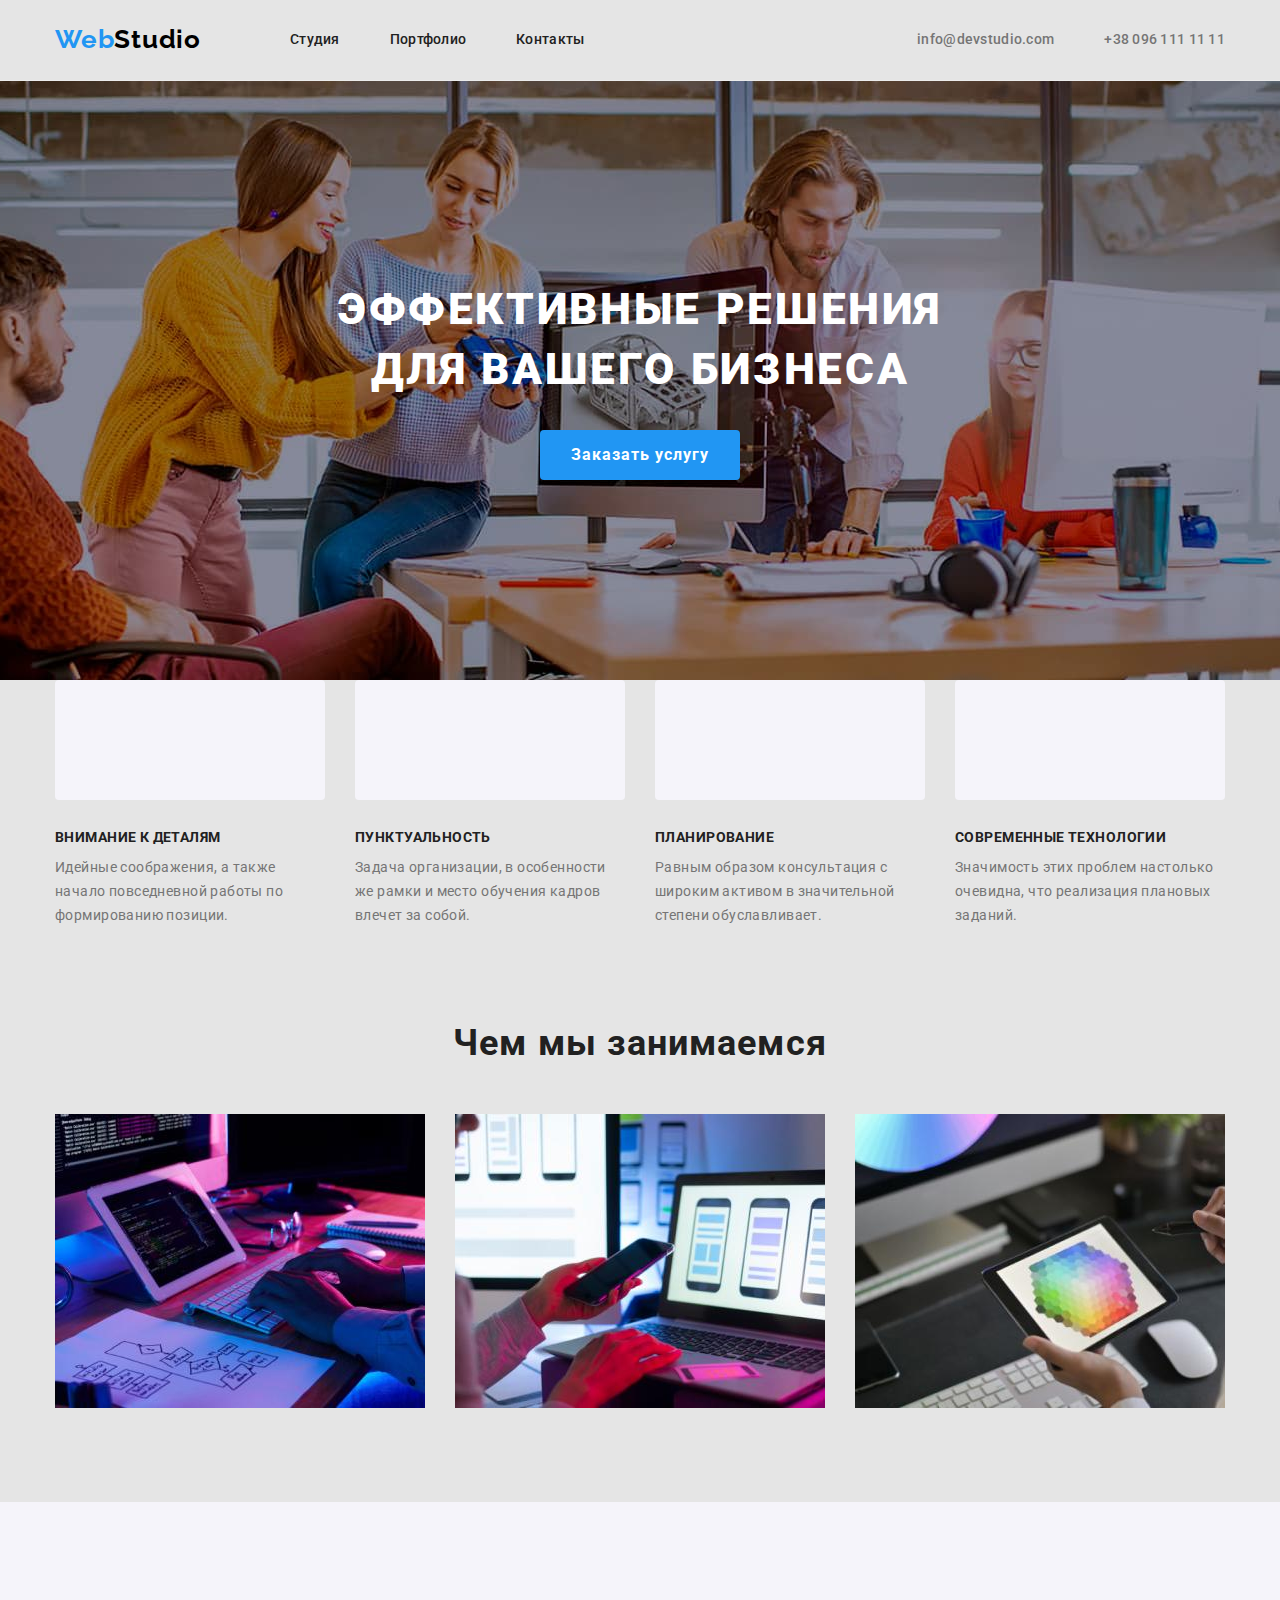
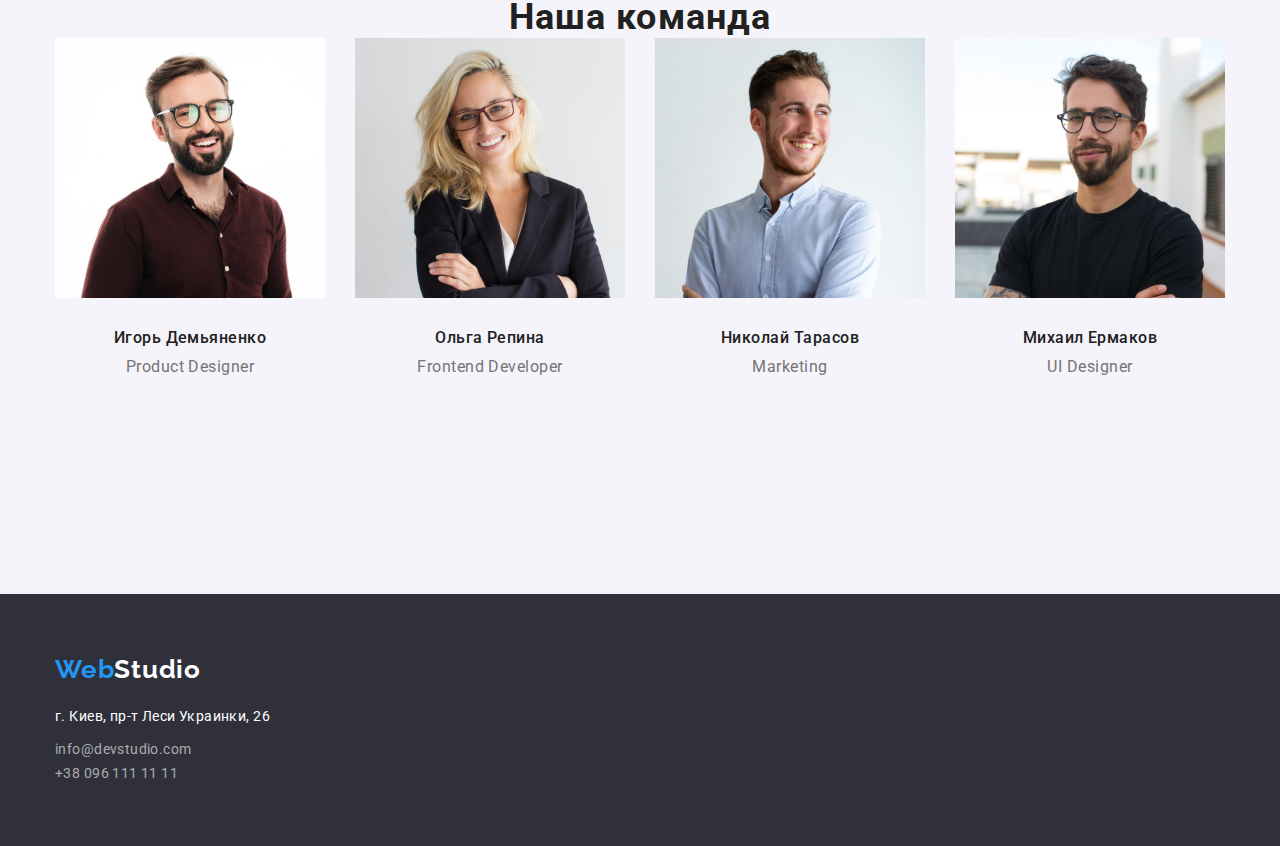
==== index.html @ e606052f "make fon" ====
<!DOCTYPE html>
<html lang="ru">

<head>
    <meta charset="UTF-8">
    <meta http-equiv="X-UA-Compatible" content="IE=edge">
    <meta name="viewport" content="device-width, initial-scale=1.0">
    <title>My home work 04</title>
    <link rel="preconnect" href="https://fonts.googleapis.com">
    <link rel="preconnect" href="https://fonts.gstatic.com" crossorigin>
    <link
        href="https://fonts.googleapis.com/css2?family=Raleway:wght@700&family=Roboto:wght@400;500;700;900&display=swap"
        rel="stylesheet">
    <link rel="stylesheet" href="https://cdnjs.cloudflare.com/ajax/libs/modern-normalize/1.1.0/modern-normalize.min.css">
    <link rel="stylesheet" href="./css/styles.css">
</head>

<body>
    <!-- site-nav -->
    <header class="header-box">
       <div class="container header-container">
            <nav class="header-navigation">            
                    <a href="./index.html" class="header-logo list">
                    <span class="logo">Web</span>Studio</a>
            
                <ul class="header-nav list">
                    <li class="items"> <a href="./index.html" class="header-link link">Студия</a></li>
                    <li class="items"> <a href="./portfolio.html" class="header-link link">Портфолио</a></li>
                    <li class="items"> <a href="" class="header-link link">Контакты</a></li>
                </ul>
            </nav>
            <ul class="auth-nav list">
                <li class="items"><a href="mailto:info@devstudio.com" class="header-address link">info@devstudio.com</a></li>
                <li class="items"><a href="" class="header-address link">+38 096 111 11 11</a></li>
            </ul>
        </div>
    </header>

    <main>
    
        <!-- Герой -->
        <section class="hero">
            <h1 class="hero-title">Эффективные решения для вашего бизнеса</h1>
            <button type="submit" class="button primary">Заказать услугу</button>
        </section>

        <!-- Особенности -->
        <section class="section">
            <div class="container"> 
                <h2 class="visually-hidden">Наши особенности</h2>
                <ul class="feature list">

                    <li class="feature-item">
                        <h3 class="feature-title">Внимание к деталям</h3>
                        <p class="feature-text">Идейные соображения, а также начало повседневной работы по формированию
                            позиции.</p>
                    </li>
                    
                    <li class="feature-item">
                        <h3 class="feature-title">Пунктуальность</h3>
                        <p class="feature-text">Задача организации, в особенности же рамки и место обучения кадров влечет за
                            собой.</p>
                    </li>

                    <li class="feature-item">
                        <h3 class="feature-title">Планирование</h3>
                        <p class="feature-text">Равным образом консультация с широким активом в значительной степени
                            обуславливает.</p>
                    </li>

                    <li class="feature-item">
                        <h3 class="feature-title">Современные технологии</h3>
                        <p class="feature-text">Значимость этих проблем настолько очевидна, что реализация плановых заданий.
                        </p>
                    </li>
                </ul>
            </div>
        </section>

        <!-- Чем мы занимаемся -->
        <section class="section">
            
            <h2 class="section-title">Чем мы занимаемся</h2>
            <div class="container">
                <ul class="work list">
                    <li class="work-img"><img src="./img/box1.jpg" 
                        alt="пишем код" width="370"></li>
                    <li class="work-img"><img src="./img/box2.jpg"
                        alt="тестируем" width="370"></li>
                    <li class="work-img"><img src="./img/box3.jpg" 
                        alt="выбор цвета" width="370"></li>
                </ul>
            </div>
        </section>

        <!-- Наша команда -->
        <section class="our-command">
            <h2 class="command-item">Наша команда</h2>
            <div class="container">
                <ul class="command list">

                    <li class="command-section">
                        <img class="command-section-img" src="./img/img.jpg" alt="Игорь Демьяненко" width="270">
                        <h3 class="command-title">Игорь Демьяненко</h3>
                        <p class="command-discription">Product Designer</p>
                    </li>
                
                    <li class="command-section">
                        <img class="command-section-img" src="./img/img1.jpg" alt="Ольга Репина" width="270">
                        <h3 class="command-title">Ольга Репина</h3>
                        <p class="command-discription">Frontend Developer</p>
                    </li>
                
                    <li class="command-section">
                        <img class="command-section-img" src="./img/img2.jpg" alt="Николай Тарасов" width="270">
                        <h3 class="command-title">Николай Тарасов</h3>
                        <p class="command-discription">Marketing</p>
                    </li>
                
                    <li class="command-section">
                        <img class="command-section-img" src="./img/img3.jpg" alt="Михаил Ермаков" width="270">
                        <h3 class="command-title">Михаил Ермаков</h3>
                        <p class="command-discription">UI Designer</p>
                    </li>

                </ul>
            </div>
        </section>
    </main>
    <!-- Футер (подвал) -->
    
    <footer class="footer-section">
        <div class="footer-list" >
            <div class="footer-set">
        <a href="./index.html" class="footer-logo">
            <span class="logo">Web</span>Studio
        </a>

</div>
            <div class="footer-item">
                <address class="about-address"> г. Киев, пр-т Леси Украинки, 26 </address>
                <ul class="footer-nav list">
                    <li>
                        <a href="mailto:info@devstudio.com" class="footer-address mail link">info@devstudio.com</a>
                    </li>
                    <li>
                        <a href="" class="footer-address link">+38 096 111 11 11</a>
                    </li>
                </ul>
            </div>
            </div>
            
       

    </footer>
</body>

</html>
---- css/styles.css ----
/* цвет заголовков #212121*/
/* цвет основного текста #757575 */
/* белый цвет текста #FFFFFF */
/* акцент #2196F3 */
/* основной цвет фона #E5E5E5 */
/* вторичный цвет фона #F5F4FA */
/* серый #2F303A */
:root {
  --primary-text-color: #757575;
  --title-text-color: #212121;
  --accent-color: #2196f3;
  --second-accent-color: #ffffff;

  --primary-bg-color: #e5e5e5;
  --accent-bg-color: #2f303a;
  --first-bg-color: #f5f4fa;
  --second-bg-color: #ffffff;
}

p,
h1,
h2,
h3,
h4,
h5,
h6 {
  margin: 0;
}

ul {
  margin: 0;
  padding-left: 0;
  list-style: none;
}

img {
  display: block;
  min-width: 100%;
  height: auto;
}

body {
  background-color: var(--primary-bg-color);
  color: var(--primary-text-color);
  font-family: Roboto, sans-serif;
  letter-spacing: 0.03em;
}

.list {
  list-style: none;
  text-decoration: none;
}

/* -------------site-nav -------------------*/
.container {
  display: flex;
  width: 1200px;
  margin: 0 auto;
  padding-left: 15px;
  padding-right: 15px;

  /* background-color: tomato; */
  align-items: center;
}
.header-box {
  /* border: 1px #ECECEC; */
  outline: 1px solid #ececec;
}
.header-logo {
  display: flex;
  width: 145px;
  padding-top: 24px;
  padding-bottom: 25px;
  /* outline: 2px solid rgb(3, 248, 15); */
  margin-right: 90px;

  color: #000000;
  font-family: Raleway, sans-serif;
  font-weight: 700;
  font-size: 26px;
  line-height: 1.19;
  letter-spacing: 0.03em;
}

.logo {
  color: var(--accent-color);
  font-family: Raleway, sans-serif;
  font-weight: 700;
  font-size: 26px;
  line-height: 1.19;
  letter-spacing: 0.03em;
}
.header-navigation {
  display: flex;
}

.header-nav {
  display: flex;
  /* outline: 2px solid teal;  */
}
.header-nav .items {
  text-decoration: none;
  /* outline: 2px solid rgb(255, 255, 255); */
}

.header-nav .items:not(:last-child) {
  margin-right: 50px;
}

.header-nav .link:hover,
.header-nav .link:focus {
  color: #2196f3;
}
.header-link {
  display: flex;
  padding-top: 32px;
  padding-bottom: 32px;

  color: var(--title-text-color);
  font-weight: 500;
  font-size: 14px;
  line-height: 1.14;
  letter-spacing: 0.02em;
  text-decoration: none;
}

.auth-nav .link {
  text-decoration: none;
}
.auth-nav .link:hover,
.auth-nav .link:focus {
  color: #2196f3;
}

.auth-nav {
  display: flex;
  /* outline: 2px solid rgb(173, 14, 125); */
  margin-left: auto;
}
.auth-nav .items + .items {
  margin-left: 50px;
}

.section-title {
  color: var(--title-text-color);
}

.header-address {
  display: block;
  padding-top: 32px;
  padding-bottom: 32px;
  /* background-color: teal; */

  color: var(--primary-text-color);
  font-weight: 500;
  font-size: 14px;
  line-height: 1.14;
  letter-spacing: 0.02em;
}

/* -----------------Герой-------------------- */
.hero {
  margin: 0 auto;
  padding-top: 200px;
  padding-bottom: 200px;

  text-align: center;
  max-width: 1600px;
  height: 600px;
  align-items: center;
  background-color: #c4c4c4;
  /* background-color: var(--accent-bg-color); */
  background-image: linear-gradient(
    to right,
    rgba(47, 48, 58, 0.4) ; rgba(47, 48, 58, 0.4) ;
  );

  background-image: url(../img/fon.jpg);
  background-repeat: no-repeat;
  background-position: center;
  background-size: cover;
}

.hero-title {
  margin: 0 auto;
  margin-bottom: 30px;
  max-width: 700px;
  text-align: center;
  color: var(--second-accent-color);
  font-weight: 900;
  font-size: 44px;
  line-height: 1.36;

  letter-spacing: 0.06em;
  text-transform: uppercase;
}

.button {
  color: var(--title-text-color);
  background-color: var(--primary-bg-color);

  box-shadow: 0px 4px 4px rgba(0, 0, 0, 0.15);
  border-radius: 4px;
  border: none;

  align-items: center;
  text-align: center;
  margin: 0 auto;
}

.button.primary {
  display: block;
  width: 200px;
  height: 50px;
  align-items: center;
  text-align: center;
  /* margin-bottom: 200px; */

  font-family: Roboto, sans-serif;
  color: var(--second-accent-color);
  background-color: var(--accent-color);
  font-weight: 700;
  font-size: 16px;
  line-height: 1.87;
  letter-spacing: 0.06em;
}

.button.primary:hover,
.button.primary:focus {
  color: var(--title-text-color);
  background-color: var(--first-bg-color);
}

/* -------------Особенности------------- */
.visually-hidden {
  position: absolute;
  width: 1px;
  height: 1px;
  margin: -1px;
  padding: 0;
  overflow: hidden;
  border: 0;
  clip: rect(0 0 0 0);
}
.section {
  padding-bottom: 94px;
}

.feature {
  display: flex;
  margin: 0 auto;
}

.feature .feature-item:not(:last-child) {
  margin-right: 30px;
}

.feature-title {
  margin-bottom: 10px;
  width: 270px;
  color: var(--title-text-color);
  font-weight: bold;
  font-size: 14px;
  line-height: 1.14;
  text-transform: uppercase;
  letter-spacing: 0.03em;
}
.feature-text {
  color: var(--primary-text-color);
  font-weight: normal;
  font-size: 14px;
  line-height: 1.71;
  letter-spacing: 0.03em;
}
.feature-item::before {
  margin-bottom: 30px;

  display: block;
  content: '';
  width: 270px;
  height: 120px;
  /* background-color: #000000; */
  background: #f5f4fa;
  border-radius: 4px;
}

/* ---------------Чем мы занимаемся----------- */
.section {
  /* outline: 2px solid rgb(173, 14, 125); */
  background-color: var(--primary-bg-color);
  padding-bottom: 94px;
}

.section-title {
  margin-bottom: 50px;
  /* width: 376px; */
  color: var(--title-text-color);
  font-weight: 700;
  font-size: 36px;
  line-height: 1.17;
  text-align: center;
  letter-spacing: 0.03em;
}
.work {
  display: flex;
}
.work-img {
  margin: 0 auto;
  flex-basis: calc(100% / 3);
}

.work .work-img + .work-img {
  margin-left: 30px;
}

/* -----------------Наша команда----------------- */
.our-command {
  background-color: var(--first-bg-color);
  padding-top: 94px;
  padding-bottom: 94px;

  /* margin-bottom: 50px; */
  /* outline: 2px solid rgb(27, 2, 138); */
}
.command {
  display: flex;
  margin-bottom: 94px;
  /* width: 270px; */
}

.command-item {
  margin: 0 auto;

  /* width: 376px; */
  color: var(--title-text-color);
  font-weight: 700;
  font-size: 36px;
  line-height: 1.17;
  text-align: center;
  letter-spacing: 0.03em;
}

.command-section {
  margin: 0 auto;
  /* margin-bottom: 94px; */
  /* filter: drop-shadow(0px 4px 4px rgba(0, 0, 0, 0.25)); */
}
.command .command-section + .command-section {
  margin-left: 30px;
}
.command-section-img {
  margin-bottom: 30px;
}

.command-title {
  margin-bottom: 10px;
  /* outline: 2px solid rgb(173, 14, 125); */
  color: var(--title-text-color);
  font-weight: 500;
  font-size: 16px;
  line-height: 1.19;
  text-align: center;
  letter-spacing: 0.03em;
}
.command-discription {
  margin-bottom: 30px;
  color: var(--primary-text-color);
  font-weight: 400;
  font-size: 16px;
  line-height: 1.19;
  text-align: center;
  letter-spacing: 0.03em;
}

/*---------------- Футер------------------ */

.footer-section {
  background-color: var(--accent-bg-color);
  color: var(--second-accent-color);
  padding-top: 60px;
  padding-bottom: 60px;
}

.footer-list {
  width: 1200px;

  margin: 0 auto;
  padding-left: 15px;
  padding-right: 15px;
}

.footer-logo {
  display: flex;
  /* outline: 2px solid rgb(245, 121, 5);  */

  width: 145px;

  margin-bottom: 20px;

  color: var(--second-accent-color);
  font-family: Raleway, sans-serif;
  text-decoration: none;
  font-weight: 700;
  font-size: 26px;
  line-height: 1.19;
  letter-spacing: 0.03em;
}

.footer-nav {
  /* outline: 2px solid teal;  */
  color: rgb(255, 255, 255, 0.6);
  font-weight: 400;
  font-size: 14px;
  line-height: 1.71;
  letter-spacing: 0.03em;
}

.footer-address {
  /* outline: 2px solid rgb(98, 0, 128);  */
  color: rgba(255, 255, 255, 0.6);
  text-decoration: none;
  font-weight: 400;
  font-size: 14px;
  line-height: 1.71;
  letter-spacing: 0.03em;
  margin-bottom: 60px;
}

.footer-nav .link:hover,
.footer-nav .link:focus {
  color: #2196f3;
}
.mail {
  padding-bottom: 9px;
}
.about-address {
  /* outline: 2px solid rgb(2, 0, 128);  */
  color: var(--second-accent-color);
  font-weight: 400;
  font-size: 14px;
  line-height: 1.71;
  letter-spacing: 0.03em;
  font-style: normal;
  margin-bottom: 9px;
}
/* .footer-item {
} */

/* --------------Портфолио--------------- *
/* ------------- Наши работы ----------*/
.our-work {
  padding-top: 94px;
  padding-bottom: 94px;
}

.button-link {
  display: flex;
  margin: 0 auto;
}
.button-item {
  display: block;
  height: 38px;
  min-width: 29px;
  padding-top: 6px;
  margin-bottom: 50px;
}

.button-link .button-item + .button-item {
  margin-left: 8px;
}

.button-item .button-secondary:hover,
.button-item .button-secondary:focus {
  color: var(--second-accent-color);
  background-color: var(--accent-color);
}

.button-secondary {
  padding: 6px 22px;
  background-color: var(--first-bg-color);
  border-radius: 4px;
}

.button-item .button-secondary {
  font-family: Roboto, sans-serif;
  color: var(--title-text-color);
  background-color: var(--first-bg-color);
  border: none;
  cursor: pointer;
  font-weight: 500;
  font-size: 16px;
  line-height: 1.62;
  text-align: center;
  letter-spacing: 0.03em;
}

/*--------------- Projects--------------------------  */
.project {
  display: flex;
  flex-wrap: wrap;
  padding: 0;
  margin: 0 auto;
  margin-left: -30px;
  margin-top: -30px;

  align-items: center;
  /* outline: 2px solid rgb(3, 248, 15); */
  /* margin-left: -30px; */
}

.project-section {
  flex-basis: calc(100% / 3 - 30px);
  margin-left: 30px;
  margin-top: 30px;
  outline: 1px solid #eeeeee;
}

.project-title {
  margin-bottom: 4px;

  color: var(--title-text-color);
  font-weight: 700;
  font-size: 18px;
  line-height: 2;
  letter-spacing: 0.06em;
}
.project-item {
  color: var(--primary-text-color);
  font-weight: normal;
  font-size: 16px;
  line-height: 1.87;
  letter-spacing: 0.03em;
}

.project-jpg {
  padding-top: 20px;
  padding-bottom: 20px;
  padding-left: 24px;
  padding-right: 24px;
}
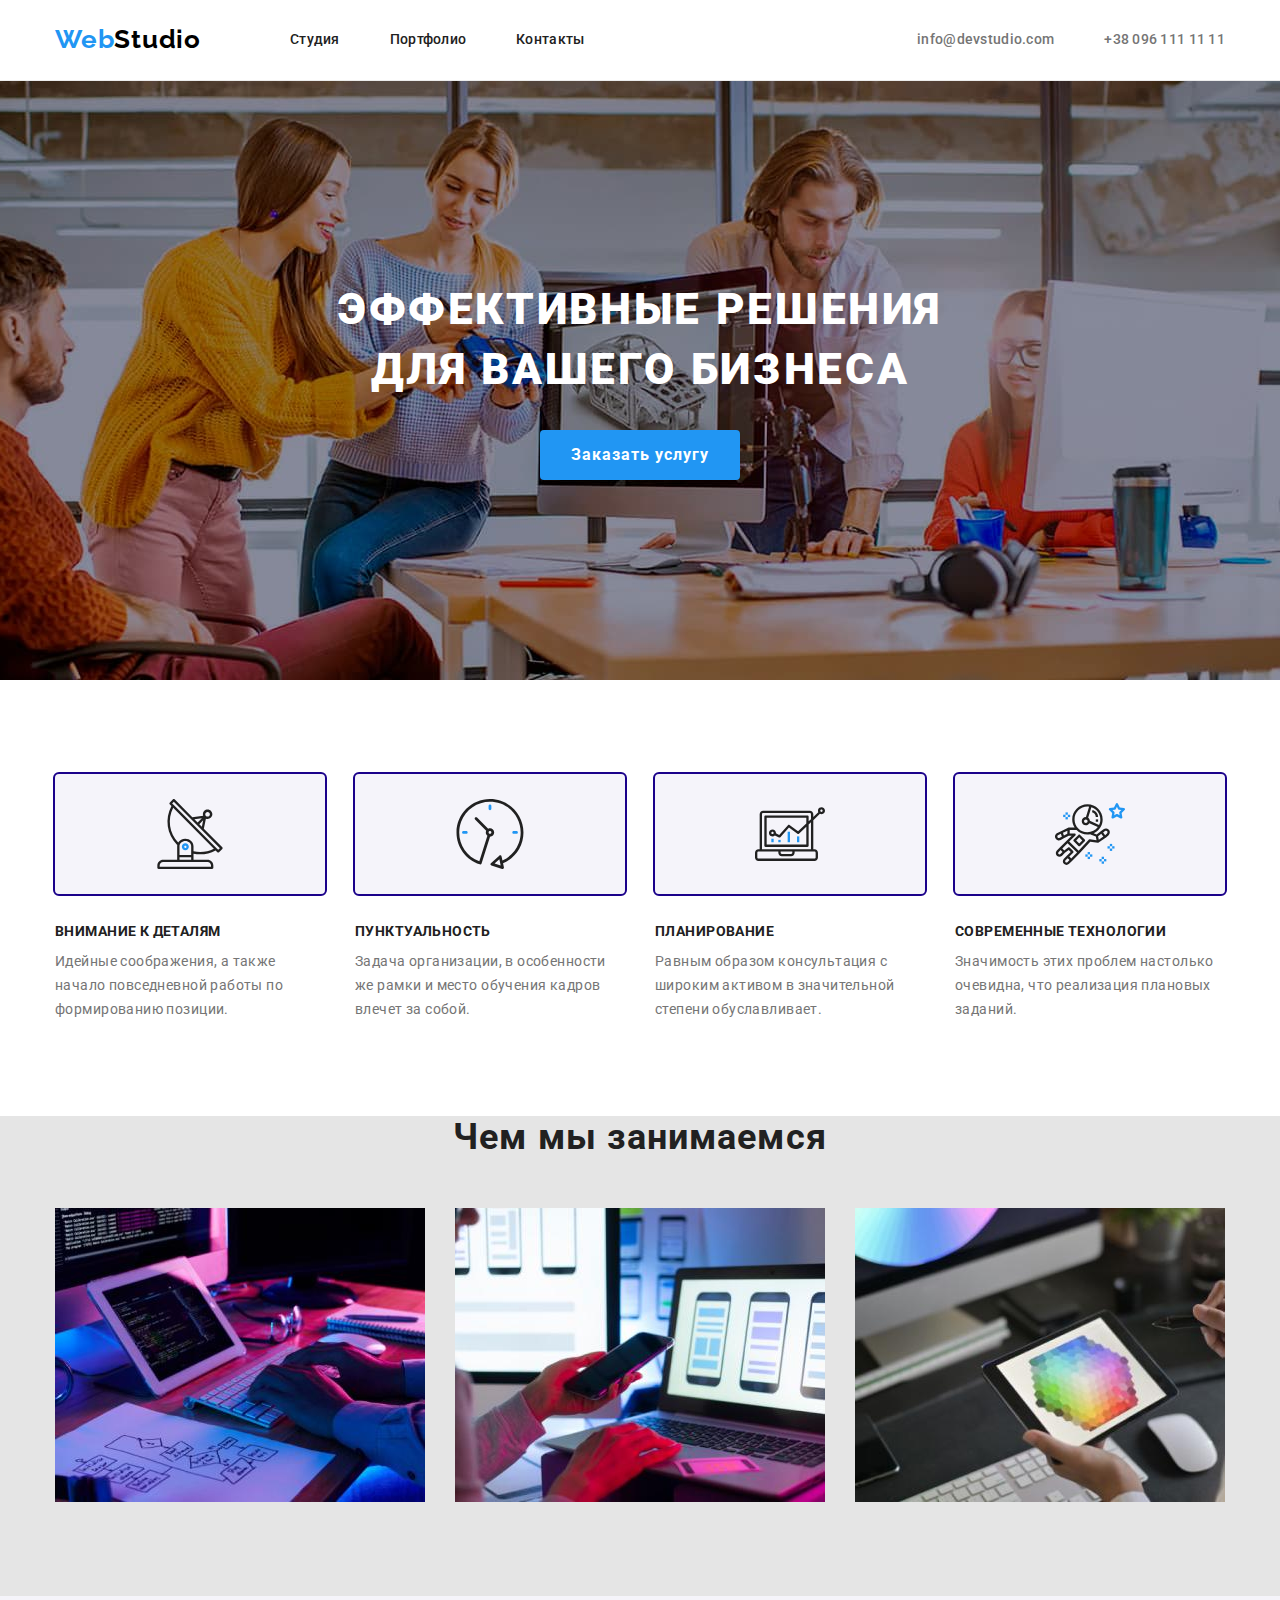
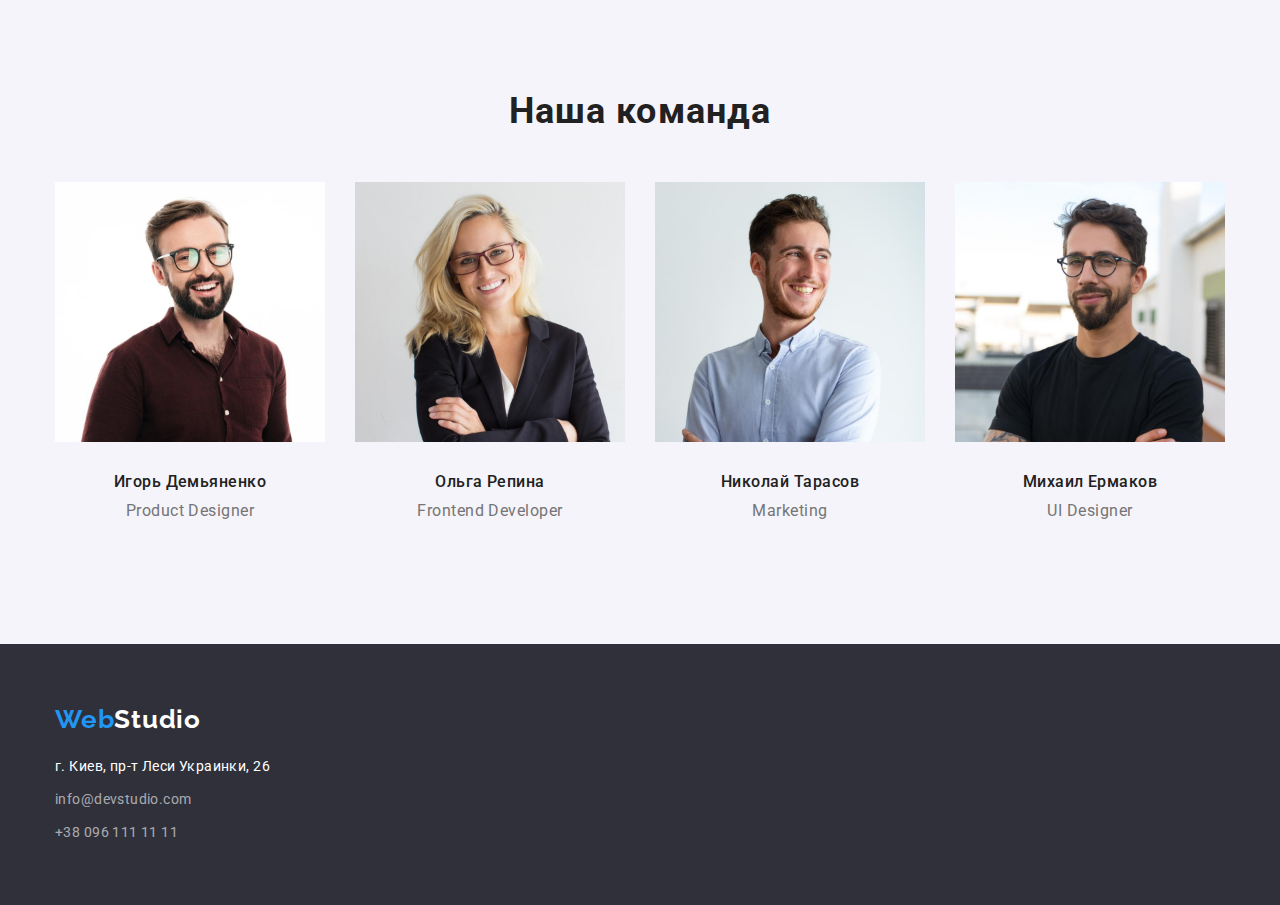
==== commit 43ab2253: "icons on section-feature" ====
--- a/index.html
+++ b/index.html
@@ -2,42 +2,52 @@
 <html lang="ru">
 
 <head>
-    <meta charset="UTF-8">
-    <meta http-equiv="X-UA-Compatible" content="IE=edge">
-    <meta name="viewport" content="device-width, initial-scale=1.0">
+    <meta charset="UTF-8" />
+    <meta http-equiv="X-UA-Compatible" content="IE=edge" />
+    <meta name="viewport" content="device-width, initial-scale=1.0" />
     <title>My home work 04</title>
-    <link rel="preconnect" href="https://fonts.googleapis.com">
-    <link rel="preconnect" href="https://fonts.gstatic.com" crossorigin>
+    <link rel="preconnect" href="https://fonts.googleapis.com" />
+    <link rel="preconnect" href="https://fonts.gstatic.com" crossorigin />
     <link
         href="https://fonts.googleapis.com/css2?family=Raleway:wght@700&family=Roboto:wght@400;500;700;900&display=swap"
-        rel="stylesheet">
-    <link rel="stylesheet" href="https://cdnjs.cloudflare.com/ajax/libs/modern-normalize/1.1.0/modern-normalize.min.css">
-    <link rel="stylesheet" href="./css/styles.css">
+        rel="stylesheet" />
+    <link rel="stylesheet"
+        href="https://cdnjs.cloudflare.com/ajax/libs/modern-normalize/1.1.0/modern-normalize.min.css" />
+    <link rel="stylesheet" href="./css/styles.css" />
 </head>
 
 <body>
     <!-- site-nav -->
     <header class="header-box">
-       <div class="container header-container">
-            <nav class="header-navigation">            
-                    <a href="./index.html" class="header-logo list">
+        <div class="container header-container">
+            <nav class="header-navigation">
+                <a href="./index.html" class="header-logo list">
                     <span class="logo">Web</span>Studio</a>
-            
+
                 <ul class="header-nav list">
-                    <li class="items"> <a href="./index.html" class="header-link link">Студия</a></li>
-                    <li class="items"> <a href="./portfolio.html" class="header-link link">Портфолио</a></li>
-                    <li class="items"> <a href="" class="header-link link">Контакты</a></li>
+                    <li class="items">
+                        <a href="./index.html" class="header-link link">Студия</a>
+                    </li>
+                    <li class="items">
+                        <a href="./portfolio.html" class="header-link link">Портфолио</a>
+                    </li>
+                    <li class="items">
+                        <a href="" class="header-link link">Контакты</a>
+                    </li>
                 </ul>
             </nav>
             <ul class="auth-nav list">
-                <li class="items"><a href="mailto:info@devstudio.com" class="header-address link">info@devstudio.com</a></li>
-                <li class="items"><a href="" class="header-address link">+38 096 111 11 11</a></li>
+                <li class="items">
+                    <a href="mailto:info@devstudio.com" class="header-address link">info@devstudio.com</a>
+                </li>
+                <li class="items">
+                    <a href="" class="header-address link">+38 096 111 11 11</a>
+                </li>
             </ul>
         </div>
     </header>
 
     <main>
-    
         <!-- Герой -->
         <section class="hero">
             <h1 class="hero-title">Эффективные решения для вашего бизнеса</h1>
@@ -45,32 +55,39 @@
         </section>
 
         <!-- Особенности -->
-        <section class="section">
-            <div class="container"> 
+        <section class="section-feature">
+            <div class="container">
                 <h2 class="visually-hidden">Наши особенности</h2>
                 <ul class="feature list">
-
-                    <li class="feature-item">
+                    <li class="feature-item icon-antenna">
                         <h3 class="feature-title">Внимание к деталям</h3>
-                        <p class="feature-text">Идейные соображения, а также начало повседневной работы по формированию
-                            позиции.</p>
-                    </li>
-                    
-                    <li class="feature-item">
-                        <h3 class="feature-title">Пунктуальность</h3>
-                        <p class="feature-text">Задача организации, в особенности же рамки и место обучения кадров влечет за
-                            собой.</p>
+                        <p class="feature-text">
+                            Идейные соображения, а также начало повседневной работы по
+                            формированию позиции.
+                        </p>
                     </li>
 
-                    <li class="feature-item">
-                        <h3 class="feature-title">Планирование</h3>
-                        <p class="feature-text">Равным образом консультация с широким активом в значительной степени
-                            обуславливает.</p>
+                    <li class="feature-item icon-clock">
+                        <h3 class="feature-title">Пунктуальность</h3>
+                        <p class="feature-text">
+                            Задача организации, в особенности же рамки и место обучения
+                            кадров влечет за собой.
+                        </p>
                     </li>
 
-                    <li class="feature-item">
+                    <li class="feature-item icon-diagram">
+                        <h3 class="feature-title">Планирование</h3>
+                        <p class="feature-text">
+                            Равным образом консультация с широким активом в значительной
+                            степени обуславливает.
+                        </p>
+                    </li>
+
+                    <li class="feature-item icon-astronaut">
                         <h3 class="feature-title">Современные технологии</h3>
-                        <p class="feature-text">Значимость этих проблем настолько очевидна, что реализация плановых заданий.
+                        <p class="feature-text">
+                            Значимость этих проблем настолько очевидна, что реализация
+                            плановых заданий.
                         </p>
                     </li>
                 </ul>
@@ -79,16 +96,18 @@
 
         <!-- Чем мы занимаемся -->
         <section class="section">
-            
             <h2 class="section-title">Чем мы занимаемся</h2>
             <div class="container">
                 <ul class="work list">
-                    <li class="work-img"><img src="./img/box1.jpg" 
-                        alt="пишем код" width="370"></li>
-                    <li class="work-img"><img src="./img/box2.jpg"
-                        alt="тестируем" width="370"></li>
-                    <li class="work-img"><img src="./img/box3.jpg" 
-                        alt="выбор цвета" width="370"></li>
+                    <li class="work-img">
+                        <img src="./img/box1.jpg" alt="пишем код" width="370" />
+                    </li>
+                    <li class="work-img">
+                        <img src="./img/box2.jpg" alt="тестируем" width="370" />
+                    </li>
+                    <li class="work-img">
+                        <img src="./img/box3.jpg" alt="выбор цвета" width="370" />
+                    </li>
                 </ul>
             </div>
         </section>
@@ -98,49 +117,48 @@
             <h2 class="command-item">Наша команда</h2>
             <div class="container">
                 <ul class="command list">
-
                     <li class="command-section">
-                        <img class="command-section-img" src="./img/img.jpg" alt="Игорь Демьяненко" width="270">
+                        <img class="command-section-img" src="./img/img.jpg" alt="Игорь Демьяненко" width="270" />
                         <h3 class="command-title">Игорь Демьяненко</h3>
                         <p class="command-discription">Product Designer</p>
                     </li>
-                
+
                     <li class="command-section">
-                        <img class="command-section-img" src="./img/img1.jpg" alt="Ольга Репина" width="270">
+                        <img class="command-section-img" src="./img/img1.jpg" alt="Ольга Репина" width="270" />
                         <h3 class="command-title">Ольга Репина</h3>
                         <p class="command-discription">Frontend Developer</p>
                     </li>
-                
+
                     <li class="command-section">
-                        <img class="command-section-img" src="./img/img2.jpg" alt="Николай Тарасов" width="270">
+                        <img class="command-section-img" src="./img/img2.jpg" alt="Николай Тарасов" width="270" />
                         <h3 class="command-title">Николай Тарасов</h3>
                         <p class="command-discription">Marketing</p>
                     </li>
-                
+
                     <li class="command-section">
-                        <img class="command-section-img" src="./img/img3.jpg" alt="Михаил Ермаков" width="270">
+                        <img class="command-section-img" src="./img/img3.jpg" alt="Михаил Ермаков" width="270" />
                         <h3 class="command-title">Михаил Ермаков</h3>
                         <p class="command-discription">UI Designer</p>
                     </li>
-
                 </ul>
             </div>
         </section>
     </main>
     <!-- Футер (подвал) -->
-    
+
     <footer class="footer-section">
-        <div class="footer-list" >
+        <div class="footer-list">
             <div class="footer-set">
-        <a href="./index.html" class="footer-logo">
-            <span class="logo">Web</span>Studio
-        </a>
-
-</div>
+                <a href="./index.html" class="footer-logo">
+                    <span class="logo">Web</span>Studio
+                </a>
+            </div>
             <div class="footer-item">
-                <address class="about-address"> г. Киев, пр-т Леси Украинки, 26 </address>
+                <address class="about-address">
+                    г. Киев, пр-т Леси Украинки, 26
+                </address>
                 <ul class="footer-nav list">
-                    <li>
+                    <li class="footer-link">
                         <a href="mailto:info@devstudio.com" class="footer-address mail link">info@devstudio.com</a>
                     </li>
                     <li>
@@ -148,10 +166,7 @@
                     </li>
                 </ul>
             </div>
-            </div>
-            
-       
-
+        </div>
     </footer>
 </body>
 
--- a/css/styles.css
+++ b/css/styles.css
@@ -65,6 +65,7 @@
 .header-box {
   /* border: 1px #ECECEC; */
   outline: 1px solid #ececec;
+  background-color: #ffffff;
 }
 .header-logo {
   display: flex;
@@ -161,18 +162,19 @@
 /* -----------------Герой-------------------- */
 .hero {
   margin: 0 auto;
+
+  text-align: center;
+  max-width: 1600px;
+  height: 600px;
   padding-top: 200px;
   padding-bottom: 200px;
-
-  text-align: center;
-  max-width: 1600px;
-  height: 600px;
   align-items: center;
+
   background-color: #c4c4c4;
-  /* background-color: var(--accent-bg-color); */
   background-image: linear-gradient(
     to right,
-    rgba(47, 48, 58, 0.4) ; rgba(47, 48, 58, 0.4) ;
+    rgba(47, 48, 58, 0.4),
+    rgba(47, 48, 58, 0.4)
   );
 
   background-image: url(../img/fon.jpg);
@@ -242,8 +244,11 @@
   border: 0;
   clip: rect(0 0 0 0);
 }
-.section {
+.section-feature {
+  /* padding-bottom: 94px; */
+  padding-top: 94px;
   padding-bottom: 94px;
+  background-color: #ffffff;
 }
 
 .feature {
@@ -273,16 +278,40 @@
   letter-spacing: 0.03em;
 }
 .feature-item::before {
-  margin-bottom: 30px;
-
-  display: block;
-  content: '';
-  width: 270px;
-  height: 120px;
-  /* background-color: #000000; */
-  background: #f5f4fa;
-  border-radius: 4px;
-}
+display: block;
+content: '';
+height: 120px;
+
+outline: 2px solid rgb(27, 2, 138);
+margin-bottom: 30px;
+background-color: #f5f4fa;
+border-radius: 4px;
+padding-top: 25px;
+padding-bottom: 25px;
+padding-left: 100px;
+padding-right: 100px;
+
+background-size: 70px;
+background-position: center;
+background-repeat: no-repeat;
+} 
+
+.feature-item.icon-antenna::before {
+  background-image: url(../img/antenna1.svg);
+}
+
+.feature-item.icon-clock::before {
+  background-image: url(../img/clock1.svg);
+}
+
+.feature-item.icon-diagram::before {
+  background-image: url(../img/diagram1.svg);
+}
+
+.feature-item.icon-astronaut::before {
+  background-image: url(../img/astronaut1.svg);
+}
+
 
 /* ---------------Чем мы занимаемся----------- */
 .section {
@@ -324,12 +353,13 @@
 }
 .command {
   display: flex;
-  margin-bottom: 94px;
+  /* margin-bottom: 94px; */
   /* width: 270px; */
 }
 
 .command-item {
   margin: 0 auto;
+  margin-bottom: 50px;
 
   /* width: 376px; */
   color: var(--title-text-color);
@@ -430,8 +460,8 @@
 .footer-nav .link:focus {
   color: #2196f3;
 }
-.mail {
-  padding-bottom: 9px;
+.footer-link {
+  margin-bottom: 9px;
 }
 .about-address {
   /* outline: 2px solid rgb(2, 0, 128);  */
@@ -456,13 +486,13 @@
 .button-link {
   display: flex;
   margin: 0 auto;
+  margin-bottom: 50px;
 }
 .button-item {
   display: block;
   height: 38px;
   min-width: 29px;
   padding-top: 6px;
-  margin-bottom: 50px;
 }
 
 .button-link .button-item + .button-item {
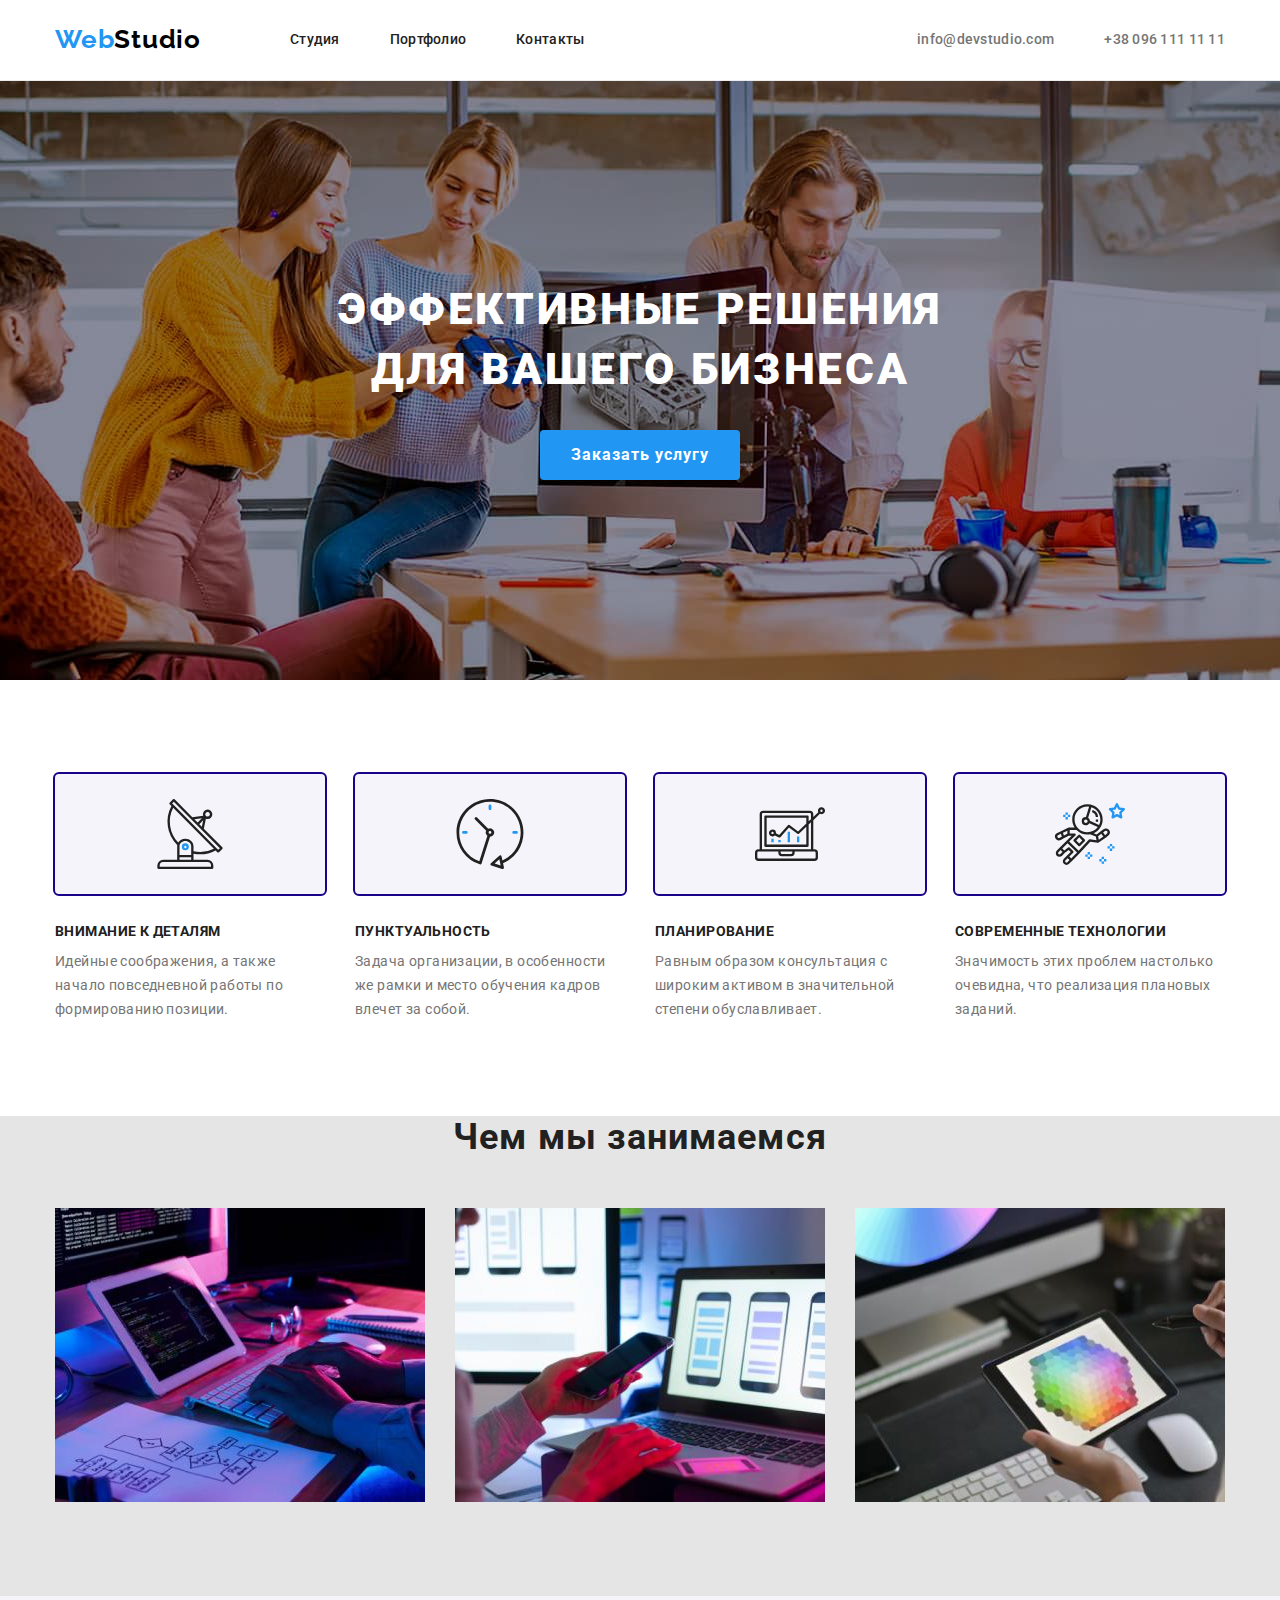
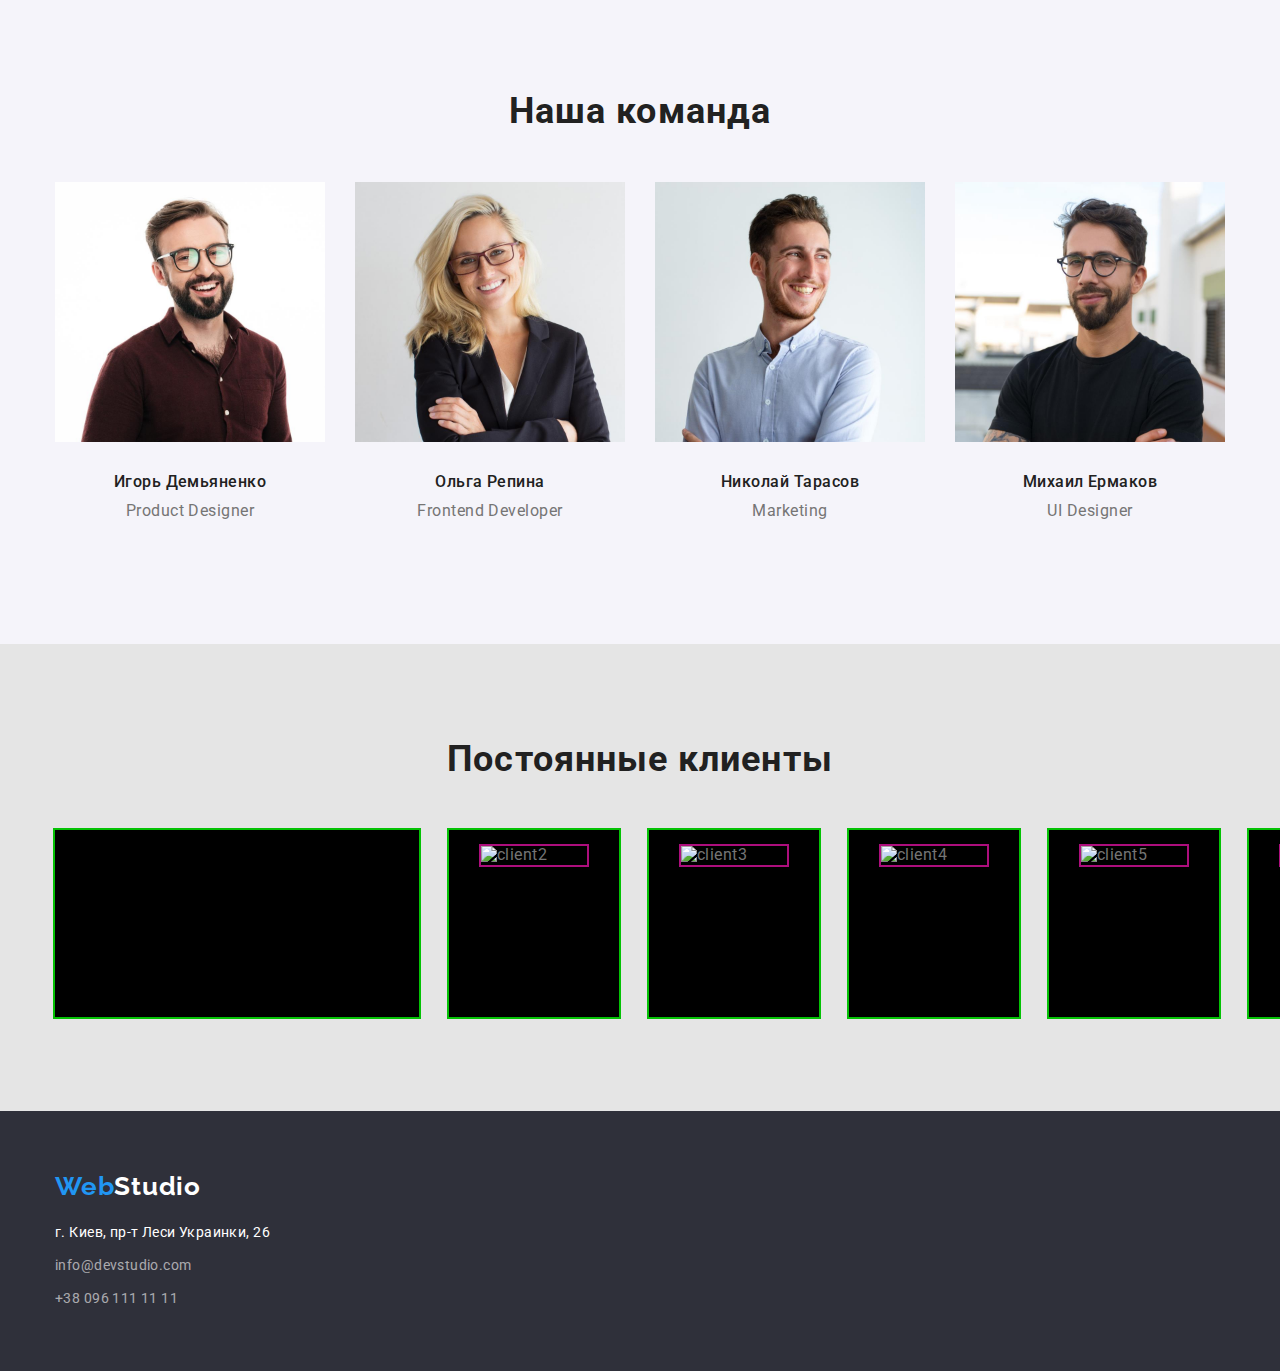
==== commit 2dc4efd9: "svg" ====
--- a/index.html
+++ b/index.html
@@ -1,7 +1,6 @@
 <!DOCTYPE html>
 <html lang="ru">
-
-<head>
+  <head>
     <meta charset="UTF-8" />
     <meta http-equiv="X-UA-Compatible" content="IE=edge" />
     <meta name="viewport" content="device-width, initial-scale=1.0" />
@@ -9,165 +8,231 @@
     <link rel="preconnect" href="https://fonts.googleapis.com" />
     <link rel="preconnect" href="https://fonts.gstatic.com" crossorigin />
     <link
-        href="https://fonts.googleapis.com/css2?family=Raleway:wght@700&family=Roboto:wght@400;500;700;900&display=swap"
-        rel="stylesheet" />
-    <link rel="stylesheet"
-        href="https://cdnjs.cloudflare.com/ajax/libs/modern-normalize/1.1.0/modern-normalize.min.css" />
+      href="https://fonts.googleapis.com/css2?family=Raleway:wght@700&family=Roboto:wght@400;500;700;900&display=swap"
+      rel="stylesheet"
+    />
+    <link
+      rel="stylesheet"
+      href="https://cdnjs.cloudflare.com/ajax/libs/modern-normalize/1.1.0/modern-normalize.min.css"
+    />
     <link rel="stylesheet" href="./css/styles.css" />
-</head>
-
-<body>
+  </head>
+
+  <body>
     <!-- site-nav -->
     <header class="header-box">
-        <div class="container header-container">
-            <nav class="header-navigation">
-                <a href="./index.html" class="header-logo list">
-                    <span class="logo">Web</span>Studio</a>
-
-                <ul class="header-nav list">
-                    <li class="items">
-                        <a href="./index.html" class="header-link link">Студия</a>
-                    </li>
-                    <li class="items">
-                        <a href="./portfolio.html" class="header-link link">Портфолио</a>
-                    </li>
-                    <li class="items">
-                        <a href="" class="header-link link">Контакты</a>
-                    </li>
-                </ul>
-            </nav>
-            <ul class="auth-nav list">
-                <li class="items">
-                    <a href="mailto:info@devstudio.com" class="header-address link">info@devstudio.com</a>
-                </li>
-                <li class="items">
-                    <a href="" class="header-address link">+38 096 111 11 11</a>
-                </li>
-            </ul>
-        </div>
+      <div class="container header-container">
+        <nav class="header-navigation">
+          <a href="./index.html" class="header-logo list">
+            <span class="logo">Web</span>Studio</a
+          >
+
+          <ul class="header-nav list">
+            <li class="items">
+              <a href="./index.html" class="header-link link">Студия</a>
+            </li>
+            <li class="items">
+              <a href="./portfolio.html" class="header-link link">Портфолио</a>
+            </li>
+            <li class="items">
+              <a href="" class="header-link link">Контакты</a>
+            </li>
+          </ul>
+        </nav>
+        <ul class="auth-nav list">
+          <li class="items">
+            <a href="mailto:info@devstudio.com" class="header-address link"
+              >info@devstudio.com</a
+            >
+          </li>
+          <li class="items">
+            <a href="" class="header-address link">+38 096 111 11 11</a>
+          </li>
+        </ul>
+      </div>
     </header>
 
     <main>
-        <!-- Герой -->
-        <section class="hero">
-            <h1 class="hero-title">Эффективные решения для вашего бизнеса</h1>
-            <button type="submit" class="button primary">Заказать услугу</button>
-        </section>
-
-        <!-- Особенности -->
-        <section class="section-feature">
-            <div class="container">
-                <h2 class="visually-hidden">Наши особенности</h2>
-                <ul class="feature list">
-                    <li class="feature-item icon-antenna">
-                        <h3 class="feature-title">Внимание к деталям</h3>
-                        <p class="feature-text">
-                            Идейные соображения, а также начало повседневной работы по
-                            формированию позиции.
-                        </p>
-                    </li>
-
-                    <li class="feature-item icon-clock">
-                        <h3 class="feature-title">Пунктуальность</h3>
-                        <p class="feature-text">
-                            Задача организации, в особенности же рамки и место обучения
-                            кадров влечет за собой.
-                        </p>
-                    </li>
-
-                    <li class="feature-item icon-diagram">
-                        <h3 class="feature-title">Планирование</h3>
-                        <p class="feature-text">
-                            Равным образом консультация с широким активом в значительной
-                            степени обуславливает.
-                        </p>
-                    </li>
-
-                    <li class="feature-item icon-astronaut">
-                        <h3 class="feature-title">Современные технологии</h3>
-                        <p class="feature-text">
-                            Значимость этих проблем настолько очевидна, что реализация
-                            плановых заданий.
-                        </p>
-                    </li>
-                </ul>
-            </div>
-        </section>
-
-        <!-- Чем мы занимаемся -->
-        <section class="section">
-            <h2 class="section-title">Чем мы занимаемся</h2>
-            <div class="container">
-                <ul class="work list">
-                    <li class="work-img">
-                        <img src="./img/box1.jpg" alt="пишем код" width="370" />
-                    </li>
-                    <li class="work-img">
-                        <img src="./img/box2.jpg" alt="тестируем" width="370" />
-                    </li>
-                    <li class="work-img">
-                        <img src="./img/box3.jpg" alt="выбор цвета" width="370" />
-                    </li>
-                </ul>
-            </div>
-        </section>
-
-        <!-- Наша команда -->
-        <section class="our-command">
-            <h2 class="command-item">Наша команда</h2>
-            <div class="container">
-                <ul class="command list">
-                    <li class="command-section">
-                        <img class="command-section-img" src="./img/img.jpg" alt="Игорь Демьяненко" width="270" />
-                        <h3 class="command-title">Игорь Демьяненко</h3>
-                        <p class="command-discription">Product Designer</p>
-                    </li>
-
-                    <li class="command-section">
-                        <img class="command-section-img" src="./img/img1.jpg" alt="Ольга Репина" width="270" />
-                        <h3 class="command-title">Ольга Репина</h3>
-                        <p class="command-discription">Frontend Developer</p>
-                    </li>
-
-                    <li class="command-section">
-                        <img class="command-section-img" src="./img/img2.jpg" alt="Николай Тарасов" width="270" />
-                        <h3 class="command-title">Николай Тарасов</h3>
-                        <p class="command-discription">Marketing</p>
-                    </li>
-
-                    <li class="command-section">
-                        <img class="command-section-img" src="./img/img3.jpg" alt="Михаил Ермаков" width="270" />
-                        <h3 class="command-title">Михаил Ермаков</h3>
-                        <p class="command-discription">UI Designer</p>
-                    </li>
-                </ul>
-            </div>
-        </section>
+      <!-- Герой -->
+      <section class="hero">
+        <h1 class="hero-title">Эффективные решения для вашего бизнеса</h1>
+        <button type="submit" class="button primary">Заказать услугу</button>
+      </section>
+
+      <!-- Особенности -->
+      <section class="section-feature">
+        <div class="container">
+          <h2 class="visually-hidden">Наши особенности</h2>
+          <ul class="feature list">
+            <li class="feature-item icon-antenna">
+              <h3 class="feature-title">Внимание к деталям</h3>
+              <p class="feature-text">
+                Идейные соображения, а также начало повседневной работы по
+                формированию позиции.
+              </p>
+            </li>
+
+            <li class="feature-item icon-clock">
+              <h3 class="feature-title">Пунктуальность</h3>
+              <p class="feature-text">
+                Задача организации, в особенности же рамки и место обучения
+                кадров влечет за собой.
+              </p>
+            </li>
+
+            <li class="feature-item icon-diagram">
+              <h3 class="feature-title">Планирование</h3>
+              <p class="feature-text">
+                Равным образом консультация с широким активом в значительной
+                степени обуславливает.
+              </p>
+            </li>
+
+            <li class="feature-item icon-astronaut">
+              <h3 class="feature-title">Современные технологии</h3>
+              <p class="feature-text">
+                Значимость этих проблем настолько очевидна, что реализация
+                плановых заданий.
+              </p>
+            </li>
+          </ul>
+        </div>
+      </section>
+
+      <!-- Чем мы занимаемся -->
+      <section class="section">
+        <h2 class="section-title">Чем мы занимаемся</h2>
+        <div class="container">
+          <ul class="work list">
+            <li class="work-img">
+              <img src="./img/box1.jpg" alt="пишем код" width="370" />
+            </li>
+            <li class="work-img">
+              <img src="./img/box2.jpg" alt="тестируем" width="370" />
+            </li>
+            <li class="work-img">
+              <img src="./img/box3.jpg" alt="выбор цвета" width="370" />
+            </li>
+          </ul>
+        </div>
+      </section>
+
+      <!-- Наша команда -->
+      <section class="our-command">
+        <h2 class="command-item">Наша команда</h2>
+        <div class="container">
+          <ul class="command list">
+            <li class="command-section">
+              <img
+                class="command-section-img"
+                src="./img/img.jpg"
+                alt="Игорь Демьяненко"
+                width="270"
+              />
+              <h3 class="command-title">Игорь Демьяненко</h3>
+              <p class="command-discription">Product Designer</p>
+            </li>
+
+            <li class="command-section">
+              <img
+                class="command-section-img"
+                src="./img/img1.jpg"
+                alt="Ольга Репина"
+                width="270"
+              />
+              <h3 class="command-title">Ольга Репина</h3>
+              <p class="command-discription">Frontend Developer</p>
+            </li>
+
+            <li class="command-section">
+              <img
+                class="command-section-img"
+                src="./img/img2.jpg"
+                alt="Николай Тарасов"
+                width="270"
+              />
+              <h3 class="command-title">Николай Тарасов</h3>
+              <p class="command-discription">Marketing</p>
+            </li>
+
+            <li class="command-section">
+              <img
+                class="command-section-img"
+                src="./img/img3.jpg"
+                alt="Михаил Ермаков"
+                width="270"
+              />
+              <h3 class="command-title">Михаил Ермаков</h3>
+              <p class="command-discription">UI Designer</p>
+            </li>
+          </ul>
+        </div>
+      </section>
+      <!-- Постоянные клиенты -->
+      <section class="our-clients">
+        <h1 class="clients-item">Постоянные клиенты</h1>
+        <div class="container">
+          <ul class="clients list">
+            <li class="clients-section">
+             <a href="" class="client1">
+                 <svg class="client1-icon">
+                    <use hraf="./img/sprite.svg#icon-Logo1"> </use>
+                 </svg>
+
+             </a>
+               
+            </li>
+
+            <li class="clients-section">
+              <img class="clients-img src="" alt="client2">
+            </li>
+
+            <li class="clients-section">
+              <img class="clients-img src="" alt="client3">
+            </li>
+
+            <li class="clients-section">
+              <img class="clients-img src="" alt="client4">
+            </li>
+
+            <li class="clients-section">
+              <img class="clients-img src="" alt="client5">
+            </li>
+
+            <li class="clients-section">
+              <img class="clients-img src="" alt="client6">
+            </li>
+          </ul>
+        </div>
+      </section>
     </main>
     <!-- Футер (подвал) -->
 
     <footer class="footer-section">
-        <div class="footer-list">
-            <div class="footer-set">
-                <a href="./index.html" class="footer-logo">
-                    <span class="logo">Web</span>Studio
-                </a>
-            </div>
-            <div class="footer-item">
-                <address class="about-address">
-                    г. Киев, пр-т Леси Украинки, 26
-                </address>
-                <ul class="footer-nav list">
-                    <li class="footer-link">
-                        <a href="mailto:info@devstudio.com" class="footer-address mail link">info@devstudio.com</a>
-                    </li>
-                    <li>
-                        <a href="" class="footer-address link">+38 096 111 11 11</a>
-                    </li>
-                </ul>
-            </div>
-        </div>
+      <div class="footer-list">
+        <div class="footer-set">
+          <a href="./index.html" class="footer-logo">
+            <span class="logo">Web</span>Studio
+          </a>
+        </div>
+        <div class="footer-item">
+          <address class="about-address">
+            г. Киев, пр-т Леси Украинки, 26
+          </address>
+          <ul class="footer-nav list">
+            <li class="footer-link">
+              <a
+                href="mailto:info@devstudio.com"
+                class="footer-address mail link"
+                >info@devstudio.com</a
+              >
+            </li>
+            <li>
+              <a href="" class="footer-address link">+38 096 111 11 11</a>
+            </li>
+          </ul>
+        </div>
+      </div>
     </footer>
-</body>
-
-</html>+  </body>
+</html>
--- a/css/styles.css
+++ b/css/styles.css
@@ -353,8 +353,7 @@
 }
 .command {
   display: flex;
-  /* margin-bottom: 94px; */
-  /* width: 270px; */
+
 }
 
 .command-item {
@@ -400,6 +399,47 @@
   line-height: 1.19;
   text-align: center;
   letter-spacing: 0.03em;
+}
+/* --------------Постоянные клиенты-------------------- */
+.our-clients {
+  background-color: var(--primary-bg-color);
+  padding-top: 94px;
+  padding-bottom: 94px;
+}
+
+.clients-item {
+  margin-bottom: 50px;
+  font-weight: 700px;
+  color: var(--title-text-color);
+  font-weight: 700;
+  font-size: 36px;
+  line-height: 1.17;
+  text-align: center;
+  letter-spacing: 0.03em;
+}
+.clients {
+  display: flex;
+  margin: 0 auto;
+   /* outline: 2px solid rgb(25, 14, 173); */
+ 
+}
+.clients-img {
+    margin: 0 auto;
+
+
+width: 106px;
+  outline: 2px solid rgb(173, 14, 125);
+}
+.clients-section {
+  outline: 2px solid rgb(5, 194, 5);
+    padding-bottom: 16px;
+    padding-top: 16px;
+    padding-left: 32px;
+    padding-right: 32px;
+    background: #000000;
+}
+.clients .clients-section + .clients-section {
+  margin-left: 30px;
 }
 
 /*---------------- Футер------------------ */
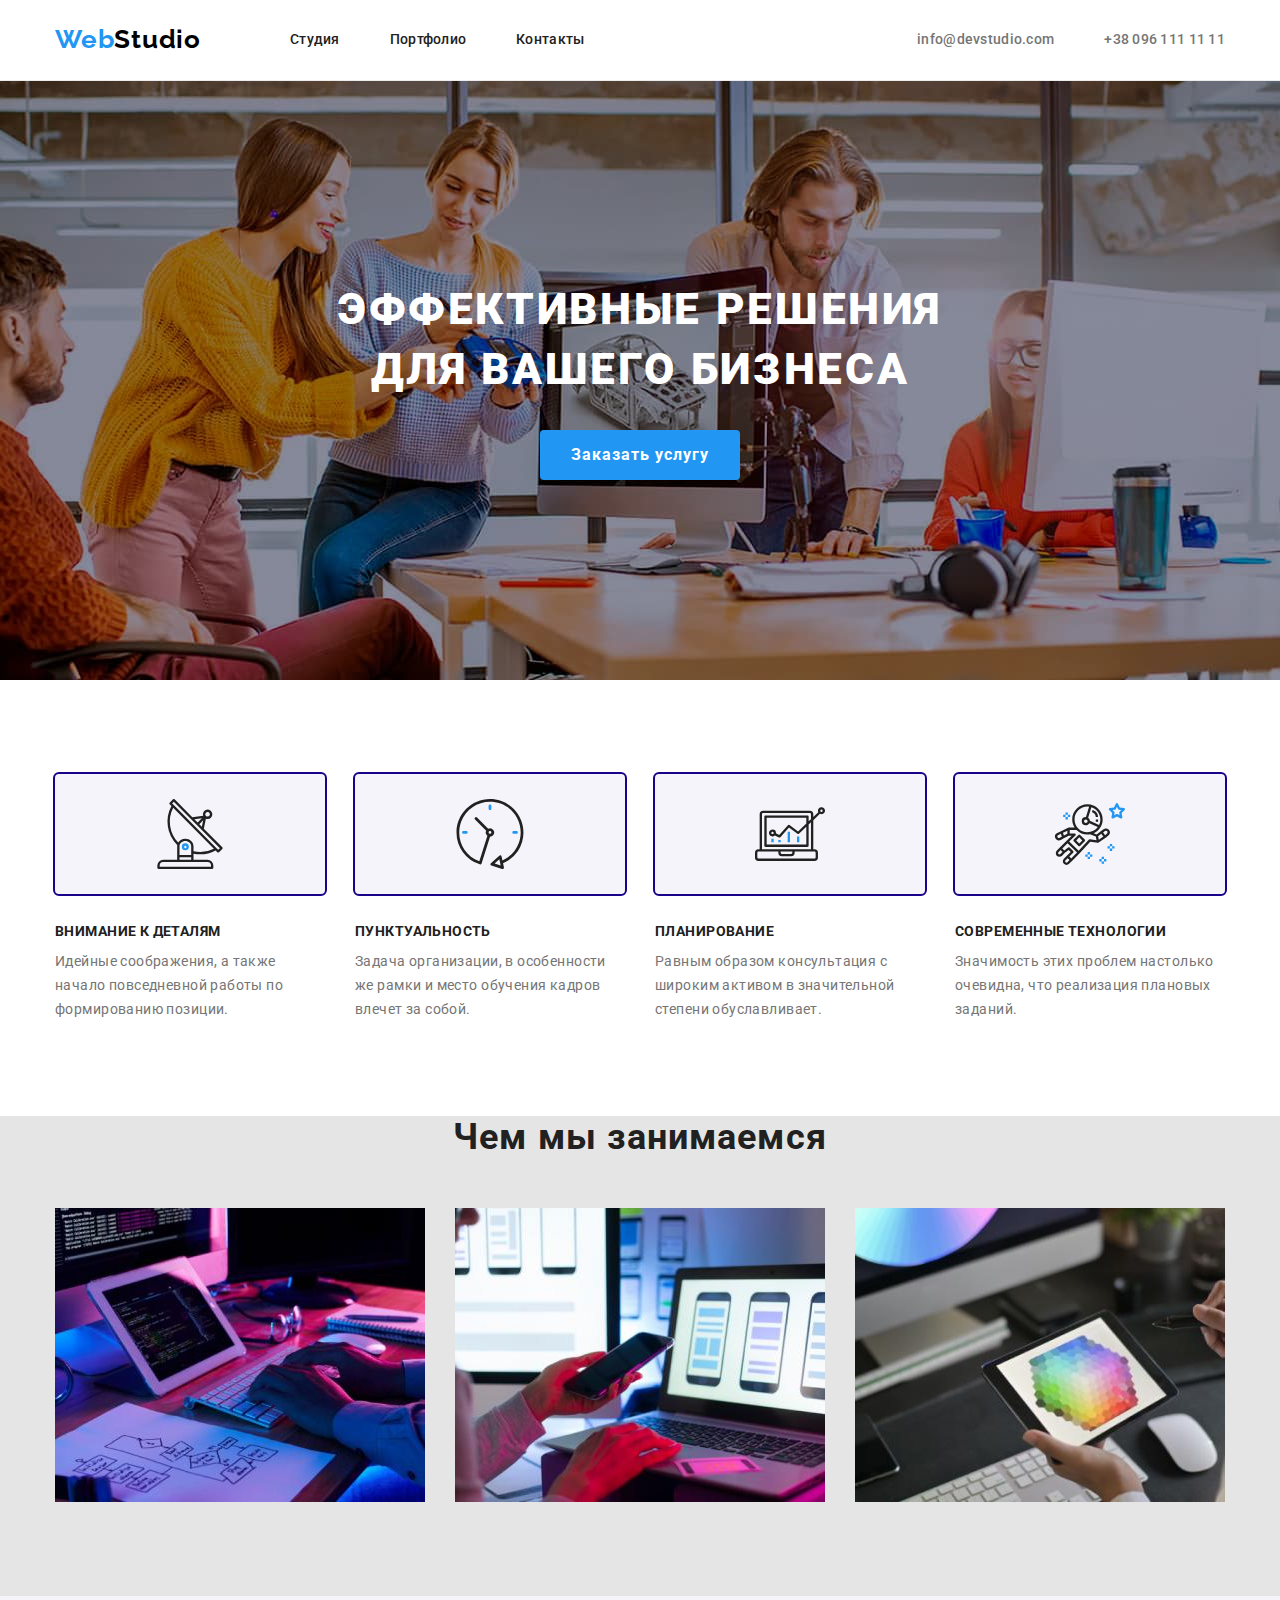
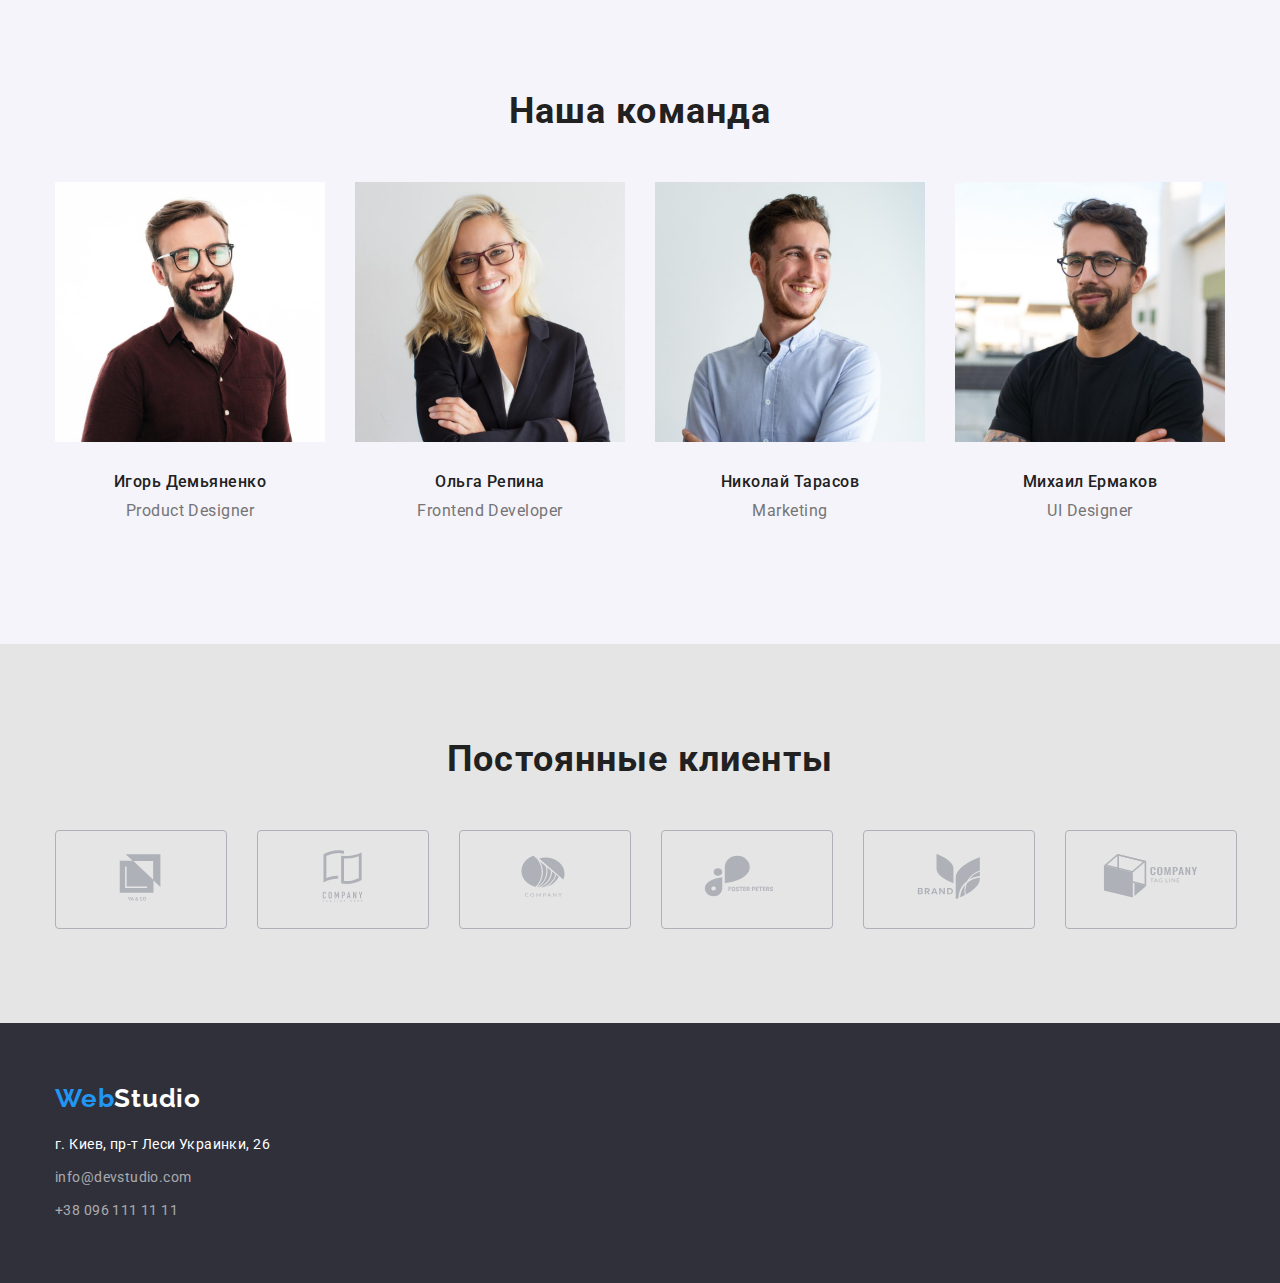
==== commit fdb84e25: "иконки в секции постоянные клиенты" ====
--- a/index.html
+++ b/index.html
@@ -174,33 +174,55 @@
         <div class="container">
           <ul class="clients list">
             <li class="clients-section">
-             <a href="" class="client1">
-                 <svg class="client1-icon">
-                    <use hraf="./img/sprite.svg#icon-Logo1"> </use>
-                 </svg>
-
-             </a>
+             <a href="" class="client-first"></a>
+                 <svg class="client-icon" >
+                    <use href="./img/icons.svg#icon-Logo1"></use>
+                 </svg> </a>
                
             </li>
 
             <li class="clients-section">
-              <img class="clients-img src="" alt="client2">
-            </li>
-
-            <li class="clients-section">
-              <img class="clients-img src="" alt="client3">
-            </li>
-
-            <li class="clients-section">
-              <img class="clients-img src="" alt="client4">
-            </li>
-
-            <li class="clients-section">
-              <img class="clients-img src="" alt="client5">
-            </li>
-
-            <li class="clients-section">
-              <img class="clients-img src="" alt="client6">
+            <a href="" class="client-second">
+              <svg class="client-icon">
+                <use href="./img/icons.svg#icon-Logo2"></use>
+              </svg>
+            
+            </a>
+            </li>
+
+            <li class="clients-section">
+            <a href="" class="client-third">
+              <svg class="client-icon">
+                <use href="./img/icons.svg#icon-Logo3"></use>
+              </svg>
+            
+            </a>
+            </li>
+
+            <li class="clients-section">
+            <a href="" class="client-fourth">
+              <svg class="client-icon">
+                <use href="./img/icons.svg#icon-Logo4"></use>
+              </svg>
+            
+            </a>
+            </li>
+
+            <li class="clients-section">
+          <a href="" class="client-fifth">
+            <svg class="client-icon">
+              <use href="./img/icons.svg#icon-Logo5"></use>
+            </svg>
+          
+          </a>
+            </li>
+
+            <li class="clients-section">
+          <a href="" class="client-sixth">
+            <svg class="client-icon">
+              <use href="./img/icons.svg#icon-Logo6"></use>
+            </svg>
+           </a>
             </li>
           </ul>
         </div>
--- a/css/styles.css
+++ b/css/styles.css
@@ -427,17 +427,29 @@
     margin: 0 auto;
 
 
-width: 106px;
+
   outline: 2px solid rgb(173, 14, 125);
 }
 .clients-section {
-  outline: 2px solid rgb(5, 194, 5);
+
+  /* outline: 2px solid rgb(5, 194, 5); */
     padding-bottom: 16px;
     padding-top: 16px;
     padding-left: 32px;
     padding-right: 32px;
-    background: #000000;
-}
+border: 1px solid #AFB1B8;
+box-sizing: border-box;
+border-radius: 4px;
+}
+.client-icon{
+    width: 106px;
+    height: 60px;
+    fill: rgba(175, 177, 184, 1);
+}
+.client-icon:hover {
+  fill: var(--accent-color);
+}
+
 .clients .clients-section + .clients-section {
   margin-left: 30px;
 }
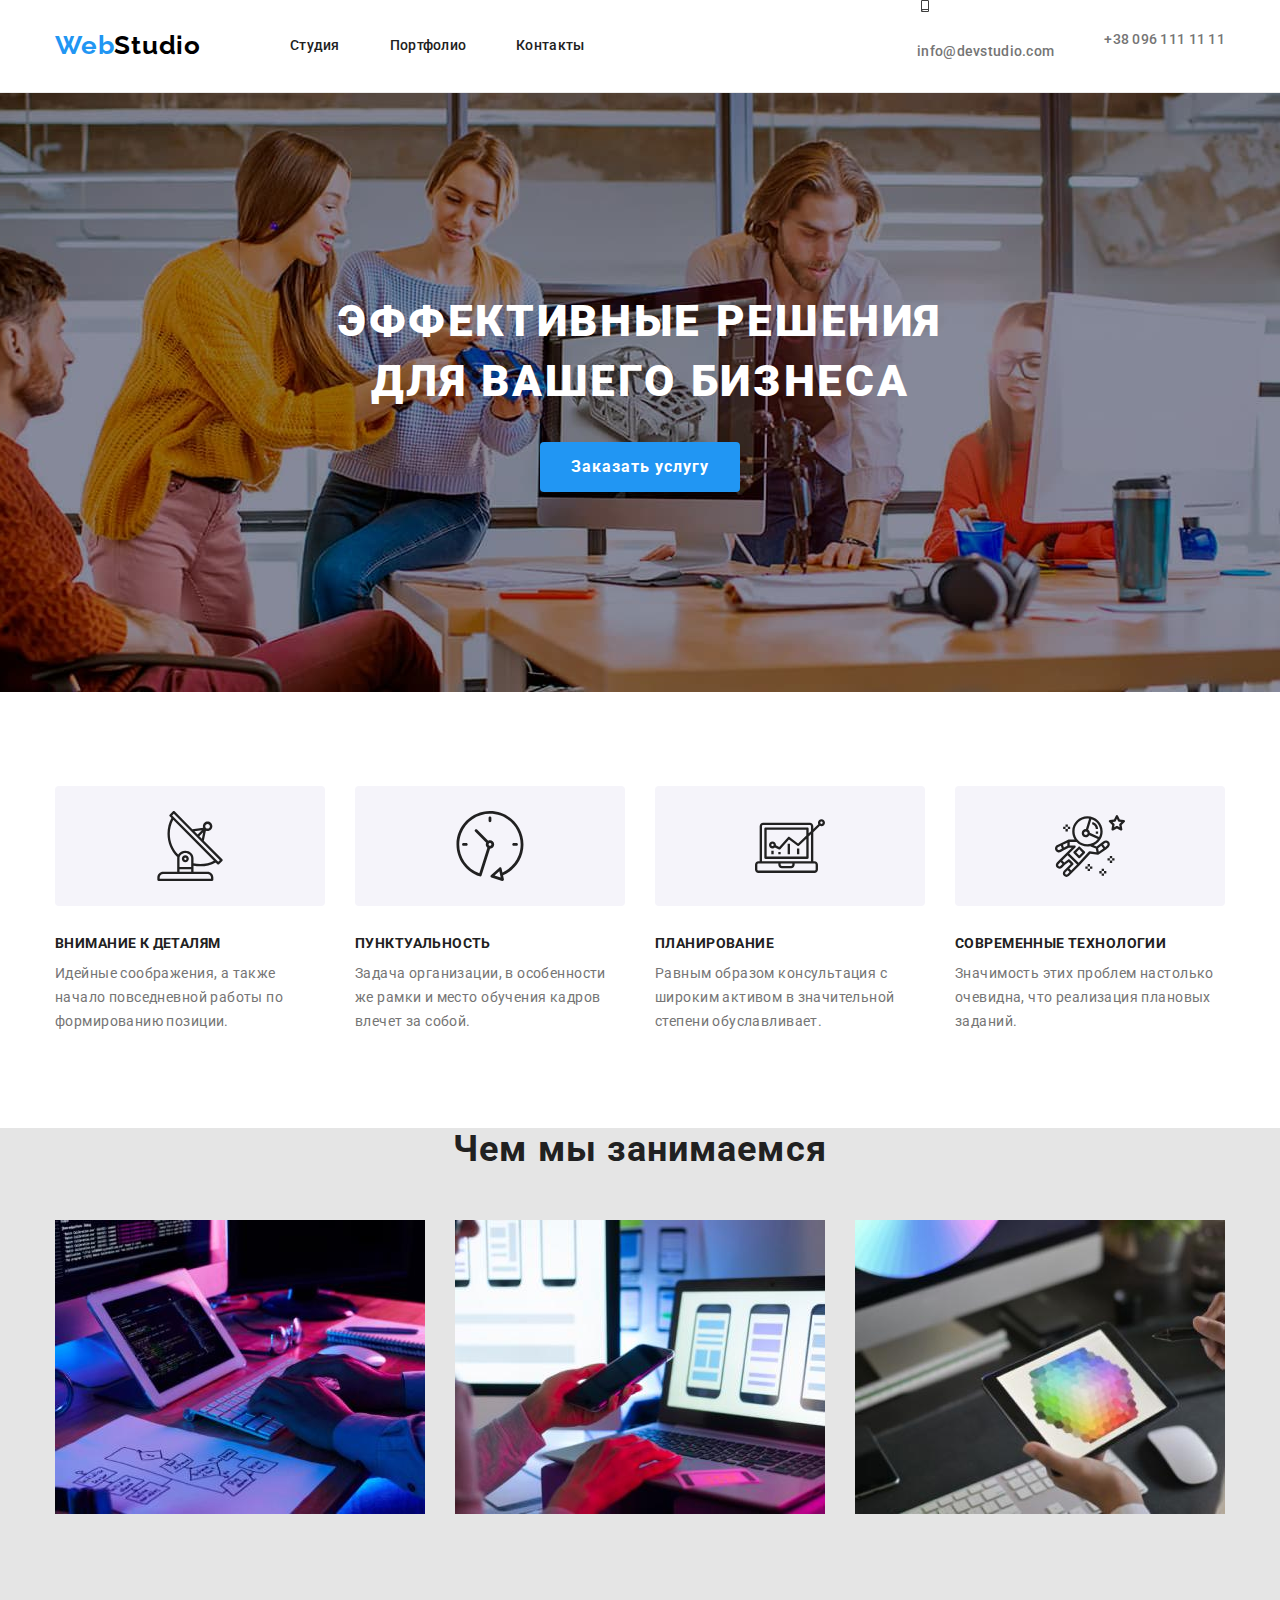
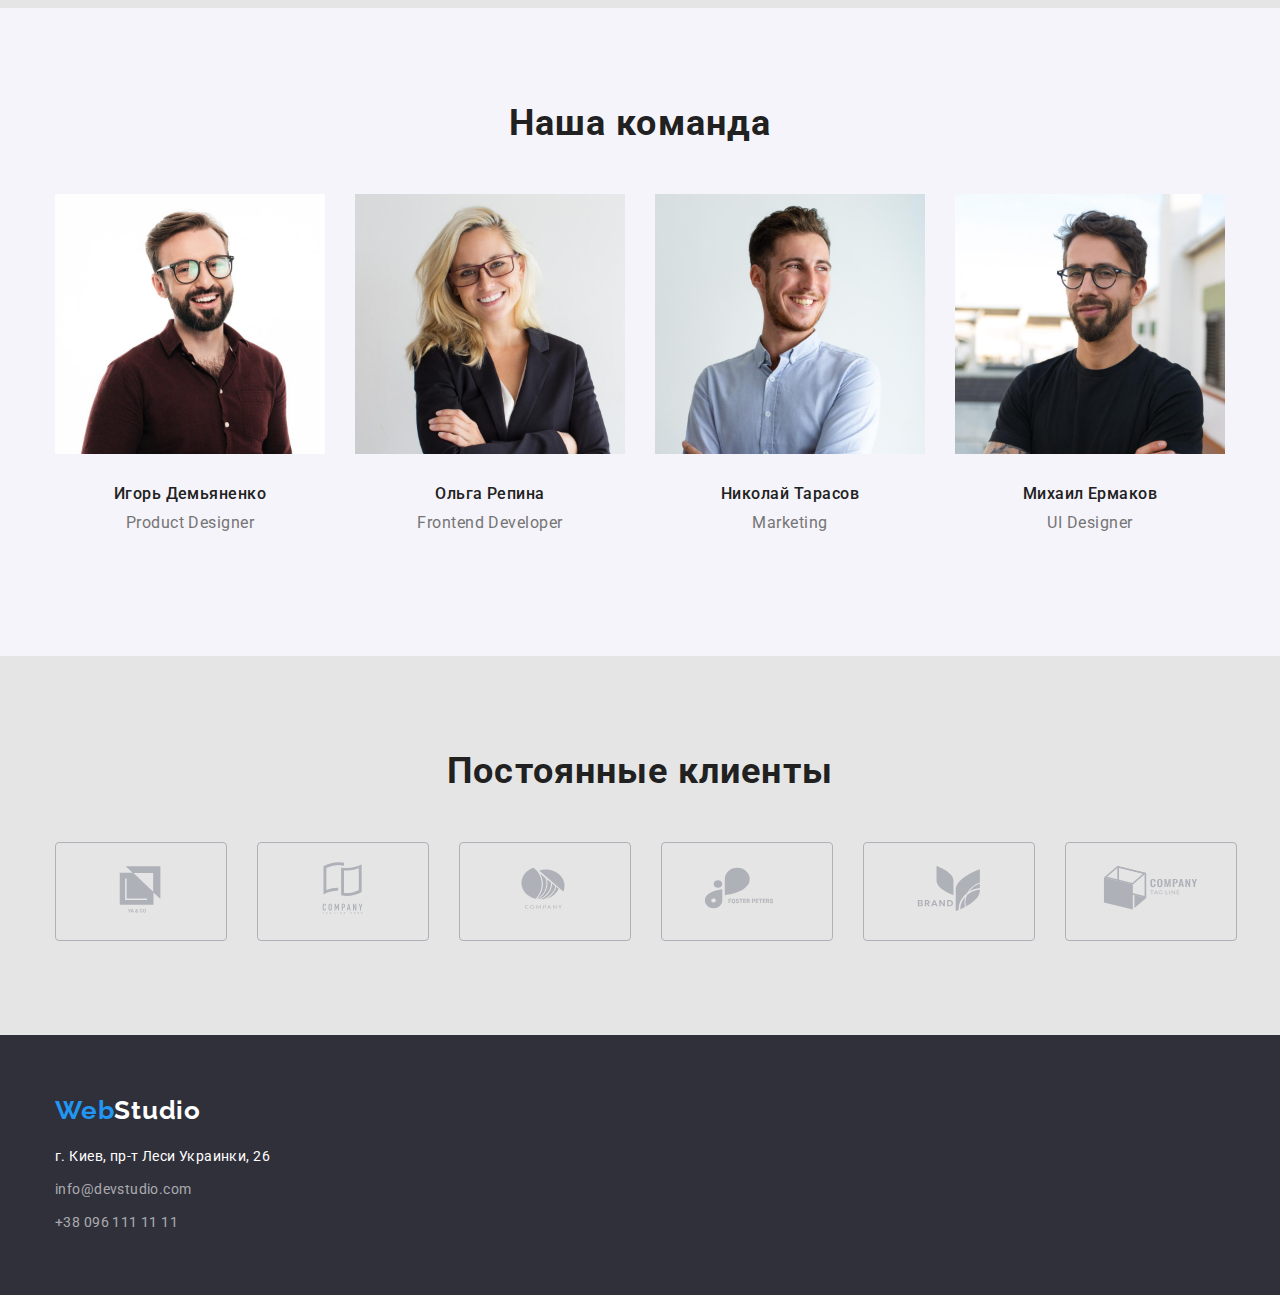
==== commit fcaed396: "icons on section Особенности" ====
--- a/index.html
+++ b/index.html
@@ -1,260 +1,257 @@
 <!DOCTYPE html>
 <html lang="ru">
-  <head>
-    <meta charset="UTF-8" />
-    <meta http-equiv="X-UA-Compatible" content="IE=edge" />
-    <meta name="viewport" content="device-width, initial-scale=1.0" />
-    <title>My home work 04</title>
-    <link rel="preconnect" href="https://fonts.googleapis.com" />
-    <link rel="preconnect" href="https://fonts.gstatic.com" crossorigin />
-    <link
-      href="https://fonts.googleapis.com/css2?family=Raleway:wght@700&family=Roboto:wght@400;500;700;900&display=swap"
-      rel="stylesheet"
-    />
-    <link
-      rel="stylesheet"
-      href="https://cdnjs.cloudflare.com/ajax/libs/modern-normalize/1.1.0/modern-normalize.min.css"
-    />
-    <link rel="stylesheet" href="./css/styles.css" />
-  </head>
-
-  <body>
-    <!-- site-nav -->
-    <header class="header-box">
-      <div class="container header-container">
-        <nav class="header-navigation">
-          <a href="./index.html" class="header-logo list">
-            <span class="logo">Web</span>Studio</a
-          >
-
-          <ul class="header-nav list">
-            <li class="items">
-              <a href="./index.html" class="header-link link">Студия</a>
-            </li>
-            <li class="items">
-              <a href="./portfolio.html" class="header-link link">Портфолио</a>
-            </li>
-            <li class="items">
-              <a href="" class="header-link link">Контакты</a>
-            </li>
-          </ul>
-        </nav>
-        <ul class="auth-nav list">
+
+<head>
+  <meta charset="UTF-8" />
+  <meta http-equiv="X-UA-Compatible" content="IE=edge" />
+  <meta name="viewport" content="device-width, initial-scale=1.0" />
+  <title>My home work 04</title>
+  <link rel="preconnect" href="https://fonts.googleapis.com" />
+  <link rel="preconnect" href="https://fonts.gstatic.com" crossorigin />
+  <link href="https://fonts.googleapis.com/css2?family=Raleway:wght@700&family=Roboto:wght@400;500;700;900&display=swap"
+    rel="stylesheet" />
+  <link rel="stylesheet"
+    href="https://cdnjs.cloudflare.com/ajax/libs/modern-normalize/1.1.0/modern-normalize.min.css" />
+  <link rel="stylesheet" href="./css/styles.css" />
+</head>
+
+<body>
+  <!-- site-nav -->
+  <header class="header-box">
+    <div class="container header-container">
+      <nav class="header-navigation">
+        <a href="./index.html" class="header-logo list">
+          <span class="logo">Web</span>Studio</a>
+
+        <ul class="header-nav list">
           <li class="items">
-            <a href="mailto:info@devstudio.com" class="header-address link"
-              >info@devstudio.com</a
-            >
+            <a href="./index.html" class="header-link link">Студия</a>
           </li>
           <li class="items">
-            <a href="" class="header-address link">+38 096 111 11 11</a>
-          </li>
-        </ul>
-      </div>
-    </header>
-
-    <main>
-      <!-- Герой -->
-      <section class="hero">
-        <h1 class="hero-title">Эффективные решения для вашего бизнеса</h1>
-        <button type="submit" class="button primary">Заказать услугу</button>
-      </section>
-
-      <!-- Особенности -->
-      <section class="section-feature">
-        <div class="container">
-          <h2 class="visually-hidden">Наши особенности</h2>
-          <ul class="feature list">
-            <li class="feature-item icon-antenna">
-              <h3 class="feature-title">Внимание к деталям</h3>
-              <p class="feature-text">
-                Идейные соображения, а также начало повседневной работы по
-                формированию позиции.
-              </p>
-            </li>
-
-            <li class="feature-item icon-clock">
-              <h3 class="feature-title">Пунктуальность</h3>
-              <p class="feature-text">
-                Задача организации, в особенности же рамки и место обучения
-                кадров влечет за собой.
-              </p>
-            </li>
-
-            <li class="feature-item icon-diagram">
-              <h3 class="feature-title">Планирование</h3>
-              <p class="feature-text">
-                Равным образом консультация с широким активом в значительной
-                степени обуславливает.
-              </p>
-            </li>
-
-            <li class="feature-item icon-astronaut">
-              <h3 class="feature-title">Современные технологии</h3>
-              <p class="feature-text">
-                Значимость этих проблем настолько очевидна, что реализация
-                плановых заданий.
-              </p>
-            </li>
-          </ul>
-        </div>
-      </section>
-
-      <!-- Чем мы занимаемся -->
-      <section class="section">
-        <h2 class="section-title">Чем мы занимаемся</h2>
-        <div class="container">
-          <ul class="work list">
-            <li class="work-img">
-              <img src="./img/box1.jpg" alt="пишем код" width="370" />
-            </li>
-            <li class="work-img">
-              <img src="./img/box2.jpg" alt="тестируем" width="370" />
-            </li>
-            <li class="work-img">
-              <img src="./img/box3.jpg" alt="выбор цвета" width="370" />
-            </li>
-          </ul>
-        </div>
-      </section>
-
-      <!-- Наша команда -->
-      <section class="our-command">
-        <h2 class="command-item">Наша команда</h2>
-        <div class="container">
-          <ul class="command list">
-            <li class="command-section">
-              <img
-                class="command-section-img"
-                src="./img/img.jpg"
-                alt="Игорь Демьяненко"
-                width="270"
-              />
-              <h3 class="command-title">Игорь Демьяненко</h3>
-              <p class="command-discription">Product Designer</p>
-            </li>
-
-            <li class="command-section">
-              <img
-                class="command-section-img"
-                src="./img/img1.jpg"
-                alt="Ольга Репина"
-                width="270"
-              />
-              <h3 class="command-title">Ольга Репина</h3>
-              <p class="command-discription">Frontend Developer</p>
-            </li>
-
-            <li class="command-section">
-              <img
-                class="command-section-img"
-                src="./img/img2.jpg"
-                alt="Николай Тарасов"
-                width="270"
-              />
-              <h3 class="command-title">Николай Тарасов</h3>
-              <p class="command-discription">Marketing</p>
-            </li>
-
-            <li class="command-section">
-              <img
-                class="command-section-img"
-                src="./img/img3.jpg"
-                alt="Михаил Ермаков"
-                width="270"
-              />
-              <h3 class="command-title">Михаил Ермаков</h3>
-              <p class="command-discription">UI Designer</p>
-            </li>
-          </ul>
-        </div>
-      </section>
-      <!-- Постоянные клиенты -->
-      <section class="our-clients">
-        <h1 class="clients-item">Постоянные клиенты</h1>
-        <div class="container">
-          <ul class="clients list">
-            <li class="clients-section">
-             <a href="" class="client-first"></a>
-                 <svg class="client-icon" >
-                    <use href="./img/icons.svg#icon-Logo1"></use>
-                 </svg> </a>
-               
-            </li>
-
-            <li class="clients-section">
-            <a href="" class="client-second">
+            <a href="./portfolio.html" class="header-link link">Портфолио</a>
+          </li>
+          <li class="items">
+            <a href="" class="header-link link">Контакты</a>
+          </li>
+        </ul>
+      </nav>
+      <ul class="auth-nav list">
+        <li class="items">
+          <svg class="nav-icon" width="16" height="12">
+            <use href="./img/icons.svg#icon-smartphone"></use>
+          </svg>
+          <a href="mailto:info@devstudio.com" class="header-address link">info@devstudio.com</a>
+        </li>
+        <li class="items">
+          <a href="" class="header-address link">+38 096 111 11 11</a>
+        </li>
+      </ul>
+    </div>
+  </header>
+
+  <main>
+    <!-- Герой -->
+    <section class="hero">
+      <h1 class="hero-title">Эффективные решения для вашего бизнеса</h1>
+      <button type="submit" class="button primary">Заказать услугу</button>
+    </section>
+
+    <!-- Особенности -->
+    <section class="section-feature">
+      <div class="container">
+        <h2 class="visually-hidden">Наши особенности</h2>
+        <ul class="feature list">
+          <li class="feature-item">
+            
+            <div class="feature-section">
+              <svg class="feature-icon">
+                <use href="./img/icons.svg#icon-antenna1"></use>
+              </svg>
+            </div>
+
+            <h3 class="feature-title">Внимание к деталям</h3>
+            <p class="feature-text">
+              Идейные соображения, а также начало повседневной работы по
+              формированию позиции.
+            </p>
+          </li>
+
+          <li class="feature-item">
+              <div class="feature-section">
+                <svg class="feature-icon">
+                  <use href="./img/icons.svg#icon-clock1"></use>
+                </svg>
+              </div>
+            <h3 class="feature-title">Пунктуальность</h3>
+            <p class="feature-text">
+              Задача организации, в особенности же рамки и место обучения
+              кадров влечет за собой.
+            </p>
+          </li>
+
+          <li class="feature-item">
+              <div class="feature-section">
+                <svg class="feature-icon">
+                  <use href="./img/icons.svg#icon-diagram1"></use>
+                </svg>
+              </div>
+            <h3 class="feature-title">Планирование</h3>
+            <p class="feature-text">
+              Равным образом консультация с широким активом в значительной
+              степени обуславливает.
+            </p>
+          </li>
+
+          <li class="feature-item">
+              <div class="feature-section">
+                <svg class="feature-icon">
+                  <use href="./img/icons.svg#icon-astronaut1"></use>
+                </svg>
+              </div>
+
+            <h3 class="feature-title">Современные технологии</h3>
+            <p class="feature-text">
+              Значимость этих проблем настолько очевидна, что реализация
+              плановых заданий.
+            </p>
+          </li>
+        </ul>
+      </div>
+    </section>
+
+    <!-- Чем мы занимаемся -->
+    <section class="section">
+      <h2 class="section-title">Чем мы занимаемся</h2>
+      <div class="container">
+        <ul class="work list">
+          <li class="work-img">
+            <img src="./img/box1.jpg" alt="пишем код" width="370" />
+          </li>
+          <li class="work-img">
+            <img src="./img/box2.jpg" alt="тестируем" width="370" />
+          </li>
+          <li class="work-img">
+            <img src="./img/box3.jpg" alt="выбор цвета" width="370" />
+          </li>
+        </ul>
+      </div>
+    </section>
+
+    <!-- Наша команда -->
+    <section class="our-command">
+      <h2 class="command-item">Наша команда</h2>
+      <div class="container">
+        <ul class="command list">
+          <li class="command-section">
+            <img class="command-section-img" src="./img/img.jpg" alt="Игорь Демьяненко" width="270" />
+            <h3 class="command-title">Игорь Демьяненко</h3>
+            <p class="command-discription">Product Designer</p>
+          </li>
+
+          <li class="command-section">
+            <img class="command-section-img" src="./img/img1.jpg" alt="Ольга Репина" width="270" />
+            <h3 class="command-title">Ольга Репина</h3>
+            <p class="command-discription">Frontend Developer</p>
+          </li>
+
+          <li class="command-section">
+            <img class="command-section-img" src="./img/img2.jpg" alt="Николай Тарасов" width="270" />
+            <h3 class="command-title">Николай Тарасов</h3>
+            <p class="command-discription">Marketing</p>
+          </li>
+
+          <li class="command-section">
+            <img class="command-section-img" src="./img/img3.jpg" alt="Михаил Ермаков" width="270" />
+            <h3 class="command-title">Михаил Ермаков</h3>
+            <p class="command-discription">UI Designer</p>
+          </li>
+        </ul>
+      </div>
+    </section>
+    <!-- Постоянные клиенты -->
+    <section class="our-clients">
+      <h1 class="clients-item">Постоянные клиенты</h1>
+      <div class="container">
+        <ul class="clients list">
+          <li class="clients-section">
+            <a href=""></a>
+            <svg class="client-icon">
+              <use href="./img/icons.svg#icon-Logo1"></use>
+            </svg> </a>
+
+          </li>
+
+          <li class="clients-section">
+            <a href="">
               <svg class="client-icon">
                 <use href="./img/icons.svg#icon-Logo2"></use>
               </svg>
-            
-            </a>
-            </li>
-
-            <li class="clients-section">
-            <a href="" class="client-third">
+
+            </a>
+          </li>
+
+          <li class="clients-section">
+            <a href="">
               <svg class="client-icon">
                 <use href="./img/icons.svg#icon-Logo3"></use>
               </svg>
-            
-            </a>
-            </li>
-
-            <li class="clients-section">
-            <a href="" class="client-fourth">
+
+            </a>
+          </li>
+
+          <li class="clients-section">
+            <a href="">
               <svg class="client-icon">
                 <use href="./img/icons.svg#icon-Logo4"></use>
               </svg>
-            
-            </a>
-            </li>
-
-            <li class="clients-section">
-          <a href="" class="client-fifth">
-            <svg class="client-icon">
-              <use href="./img/icons.svg#icon-Logo5"></use>
-            </svg>
-          
-          </a>
-            </li>
-
-            <li class="clients-section">
-          <a href="" class="client-sixth">
-            <svg class="client-icon">
-              <use href="./img/icons.svg#icon-Logo6"></use>
-            </svg>
-           </a>
-            </li>
-          </ul>
-        </div>
-      </section>
-    </main>
-    <!-- Футер (подвал) -->
-
-    <footer class="footer-section">
-      <div class="footer-list">
-        <div class="footer-set">
-          <a href="./index.html" class="footer-logo">
-            <span class="logo">Web</span>Studio
-          </a>
-        </div>
-        <div class="footer-item">
-          <address class="about-address">
-            г. Киев, пр-т Леси Украинки, 26
-          </address>
-          <ul class="footer-nav list">
-            <li class="footer-link">
-              <a
-                href="mailto:info@devstudio.com"
-                class="footer-address mail link"
-                >info@devstudio.com</a
-              >
-            </li>
-            <li>
-              <a href="" class="footer-address link">+38 096 111 11 11</a>
-            </li>
-          </ul>
-        </div>
-      </div>
-    </footer>
-  </body>
-</html>
+
+            </a>
+          </li>
+
+          <li class="clients-section">
+            <a href="">
+              <svg class="client-icon">
+                <use href="./img/icons.svg#icon-Logo5"></use>
+              </svg>
+
+            </a>
+          </li>
+
+          <li class="clients-section">
+            <a href="">
+              <svg class="client-icon">
+                <use href="./img/icons.svg#icon-Logo6"></use>
+              </svg>
+            </a>
+          </li>
+        </ul>
+      </div>
+    </section>
+  </main>
+  <!-- Футер (подвал) -->
+
+  <footer class="footer-section">
+    <div class="footer-list">
+      <div class="footer-set">
+        <a href="./index.html" class="footer-logo">
+          <span class="logo">Web</span>Studio
+        </a>
+      </div>
+      <div class="footer-item">
+        <address class="about-address">
+          г. Киев, пр-т Леси Украинки, 26
+        </address>
+        <ul class="footer-nav list">
+          <li class="footer-link">
+            <a href="mailto:info@devstudio.com" class="footer-address mail link">info@devstudio.com</a>
+          </li>
+          <li>
+            <a href="" class="footer-address link">+38 096 111 11 11</a>
+          </li>
+        </ul>
+      </div>
+    </div>
+  </footer>
+</body>
+
+</html>--- a/css/styles.css
+++ b/css/styles.css
@@ -147,7 +147,7 @@
 }
 
 .header-address {
-  display: block;
+  display: flex;
   padding-top: 32px;
   padding-bottom: 32px;
   /* background-color: teal; */
@@ -158,6 +158,14 @@
   line-height: 1.14;
   letter-spacing: 0.02em;
 }
+.nav-icon {
+  display: flex;
+  margin-right: 10px;
+  text-align: center;
+  
+}
+
+
 
 /* -----------------Герой-------------------- */
 .hero {
@@ -254,6 +262,25 @@
 .feature {
   display: flex;
   margin: 0 auto;
+  
+}
+.feature-section{
+border-radius: 4px; 
+/* outline: 2px solid rgb(5, 194, 5); */
+padding-top: 25px;
+  padding-bottom: 25px;
+  padding-left: 100px;
+  padding-right: 100px; 
+  margin-bottom: 30px;
+background-color: var(--first-bg-color);
+}
+
+.feature-icon {
+  display: block;
+  margin: 0 auto;
+  width: 70px;
+  height: 70px;
+  fill: #212121;
 }
 
 .feature .feature-item:not(:last-child) {
@@ -269,6 +296,7 @@
   line-height: 1.14;
   text-transform: uppercase;
   letter-spacing: 0.03em;
+ 
 }
 .feature-text {
   color: var(--primary-text-color);
@@ -277,41 +305,6 @@
   line-height: 1.71;
   letter-spacing: 0.03em;
 }
-.feature-item::before {
-display: block;
-content: '';
-height: 120px;
-
-outline: 2px solid rgb(27, 2, 138);
-margin-bottom: 30px;
-background-color: #f5f4fa;
-border-radius: 4px;
-padding-top: 25px;
-padding-bottom: 25px;
-padding-left: 100px;
-padding-right: 100px;
-
-background-size: 70px;
-background-position: center;
-background-repeat: no-repeat;
-} 
-
-.feature-item.icon-antenna::before {
-  background-image: url(../img/antenna1.svg);
-}
-
-.feature-item.icon-clock::before {
-  background-image: url(../img/clock1.svg);
-}
-
-.feature-item.icon-diagram::before {
-  background-image: url(../img/diagram1.svg);
-}
-
-.feature-item.icon-astronaut::before {
-  background-image: url(../img/astronaut1.svg);
-}
-
 
 /* ---------------Чем мы занимаемся----------- */
 .section {
@@ -353,7 +346,6 @@
 }
 .command {
   display: flex;
-
 }
 
 .command-item {
@@ -420,36 +412,29 @@
 .clients {
   display: flex;
   margin: 0 auto;
-   /* outline: 2px solid rgb(25, 14, 173); */
- 
-}
-.clients-img {
-    margin: 0 auto;
-
-
-
-  outline: 2px solid rgb(173, 14, 125);
+  /* outline: 2px solid rgb(25, 14, 173); */
 }
 .clients-section {
-
-  /* outline: 2px solid rgb(5, 194, 5); */
-    padding-bottom: 16px;
-    padding-top: 16px;
-    padding-left: 32px;
-    padding-right: 32px;
-border: 1px solid #AFB1B8;
-box-sizing: border-box;
-border-radius: 4px;
-}
-.client-icon{
-    width: 106px;
-    height: 60px;
-    fill: rgba(175, 177, 184, 1);
+  padding-bottom: 16px;
+  padding-top: 16px;
+  padding-left: 32px;
+  padding-right: 32px;
+  border: 1px solid #afb1b8;
+  box-sizing: border-box;
+  border-radius: 4px;
+    /* outline: 2px solid rgb(5, 194, 5); */
+}
+.client-icon {
+  width: 106px;
+  height: 60px;
+  fill: rgba(175, 177, 184, 1);
 }
 .client-icon:hover {
   fill: var(--accent-color);
 }
-
+.clients-section:hover {
+ border: 1px solid var(--accent-color);
+}
 .clients .clients-section + .clients-section {
   margin-left: 30px;
 }
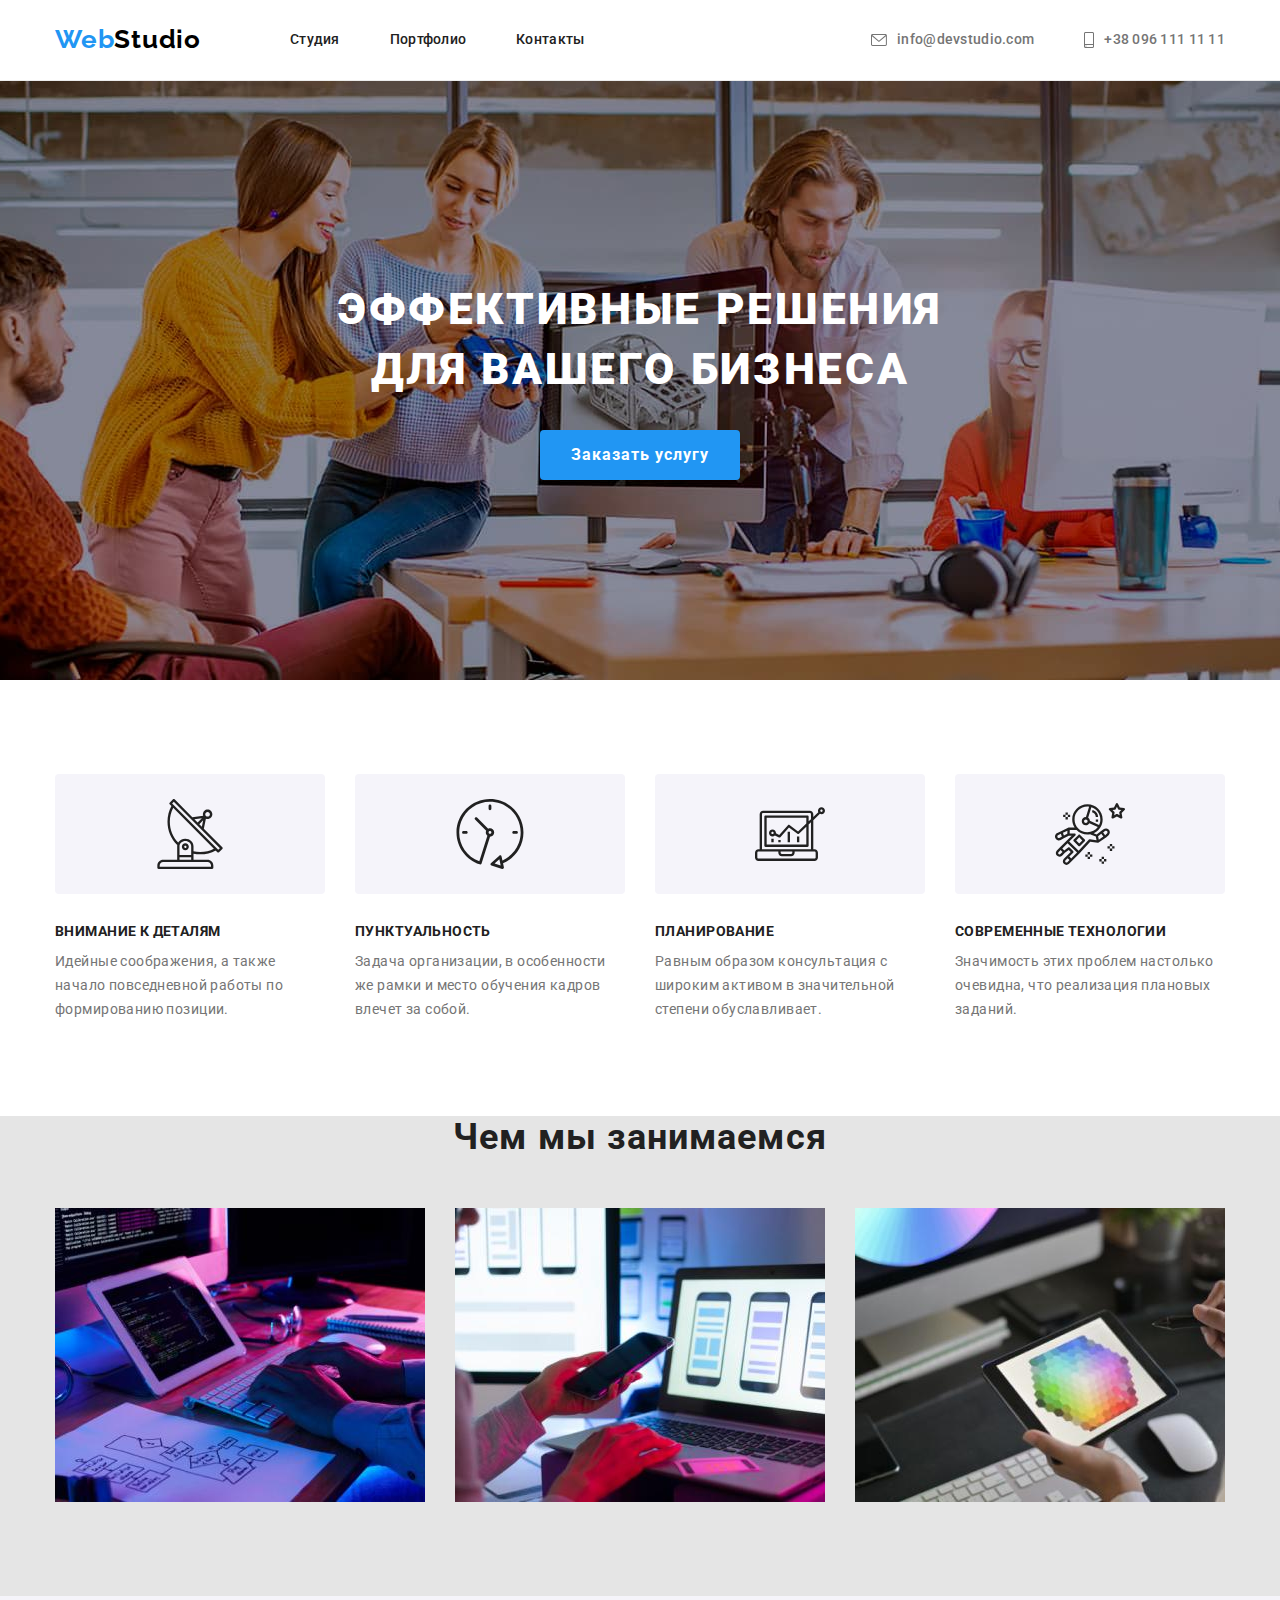
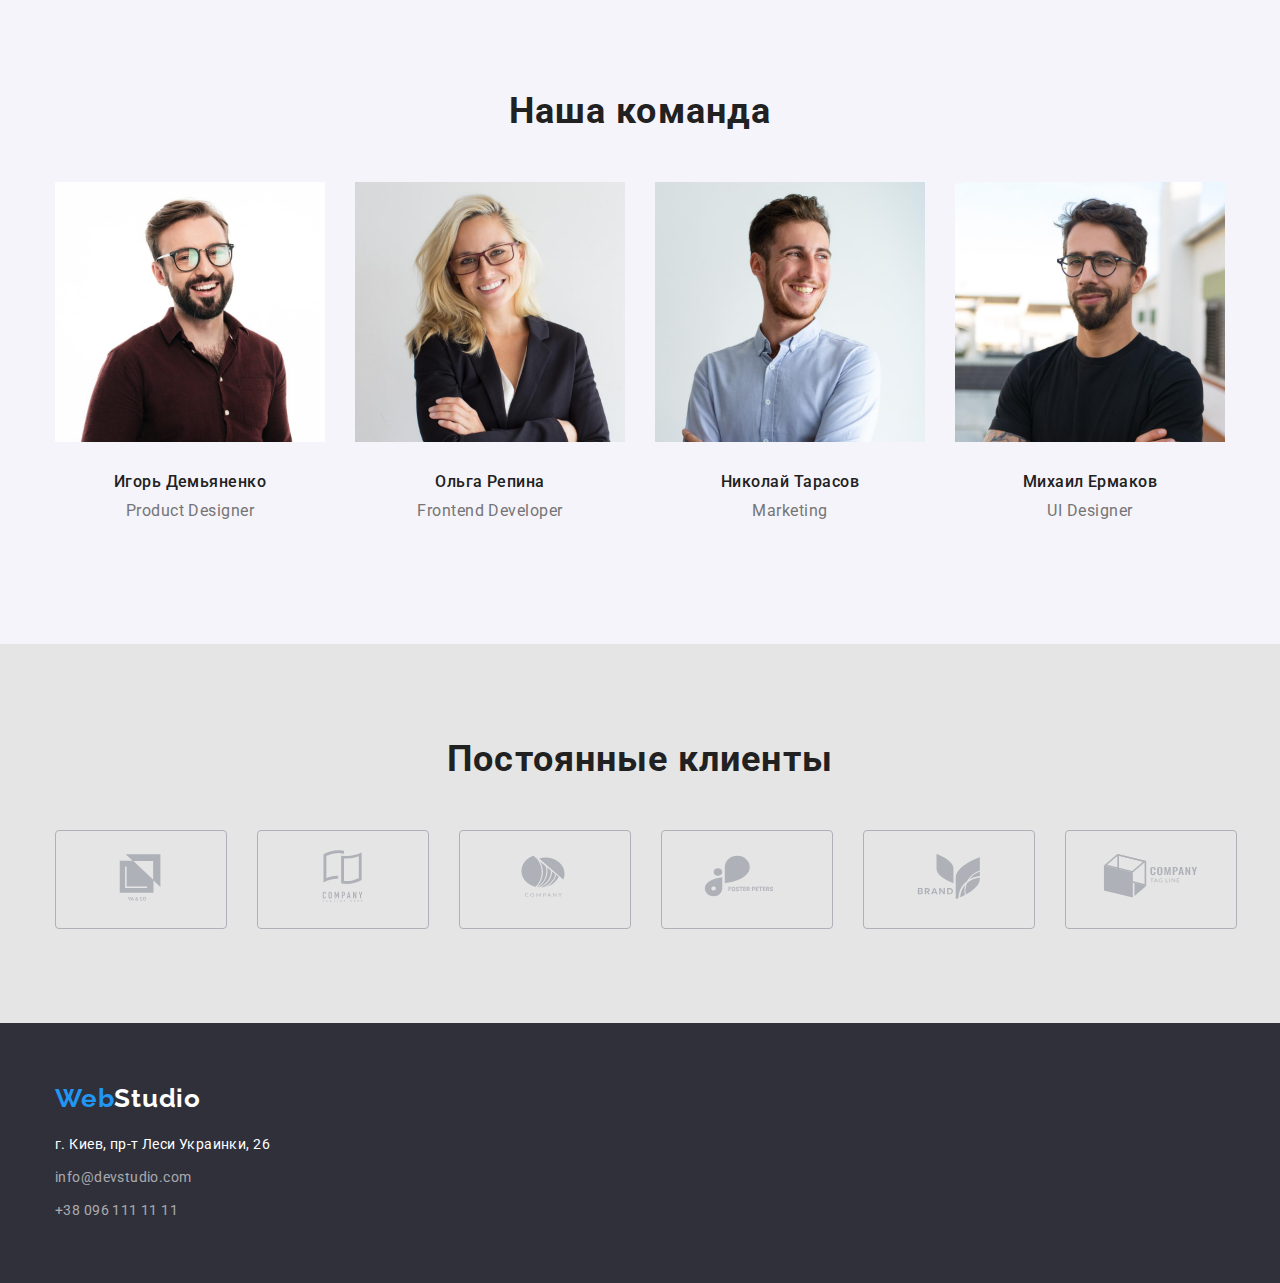
==== commit 0c43588d: "в хедере делает иконки в адресе" ====
--- a/index.html
+++ b/index.html
@@ -35,14 +35,21 @@
           </li>
         </ul>
       </nav>
+
       <ul class="auth-nav list">
         <li class="items">
-          <svg class="nav-icon" width="16" height="12">
-            <use href="./img/icons.svg#icon-smartphone"></use>
+          <div class="contact-icon" >
+            <svg class="nav-icon" width="16" height="12">
+            <use href="./img/icons.svg#icon-envelope"></use>
           </svg>
           <a href="mailto:info@devstudio.com" class="header-address link">info@devstudio.com</a>
+        </div>
         </li>
         <li class="items">
+          <div class="contact-icon">
+            <svg class="nav-icon" width="10" height="16">
+              <use href="./img/icons.svg#icon-smartphone"></use>
+            </svg>
           <a href="" class="header-address link">+38 096 111 11 11</a>
         </li>
       </ul>
--- a/css/styles.css
+++ b/css/styles.css
@@ -142,10 +142,6 @@
   margin-left: 50px;
 }
 
-.section-title {
-  color: var(--title-text-color);
-}
-
 .header-address {
   display: flex;
   padding-top: 32px;
@@ -158,11 +154,14 @@
   line-height: 1.14;
   letter-spacing: 0.02em;
 }
+.contact-icon {
+  display: flex;
+  align-items: center;
+}
+
 .nav-icon {
-  display: flex;
-  margin-right: 10px;
-  text-align: center;
-  
+margin-right: 10px;
+fill: var(--primary-text-color);
 }
 
 
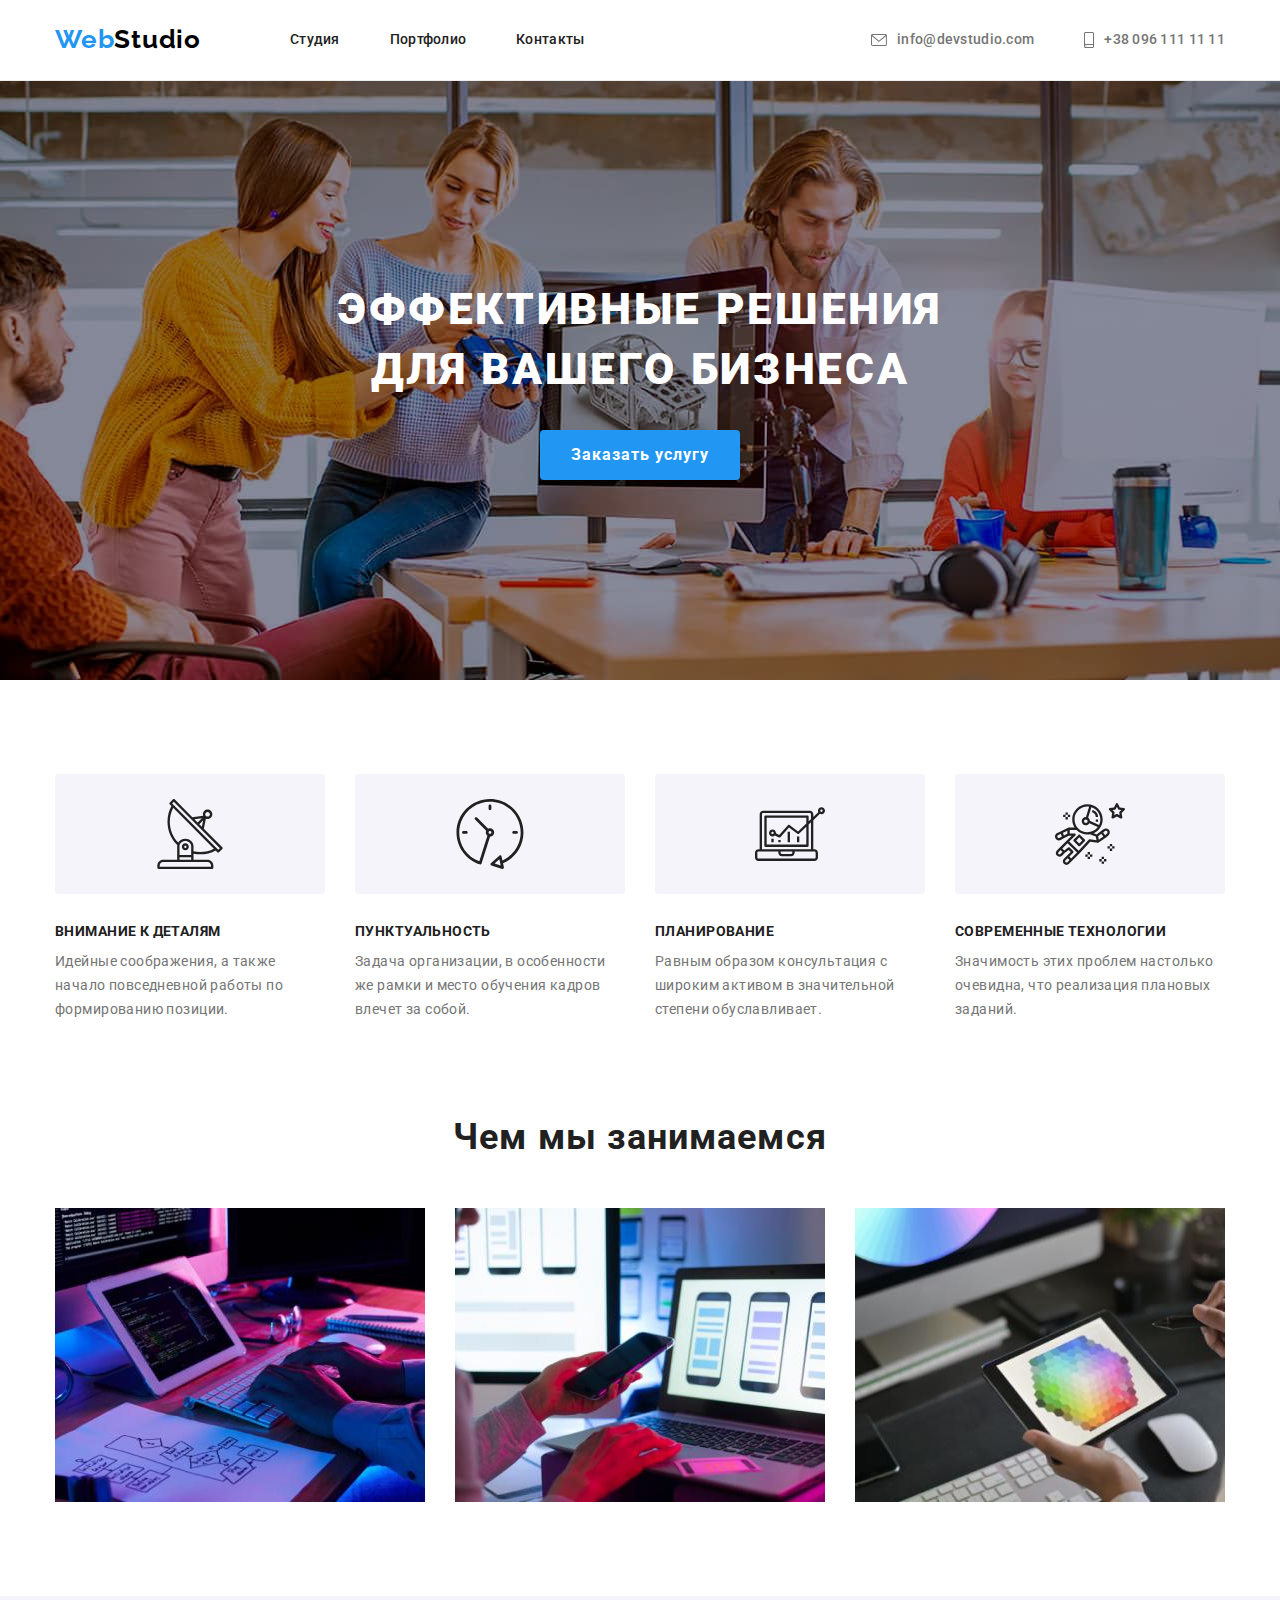
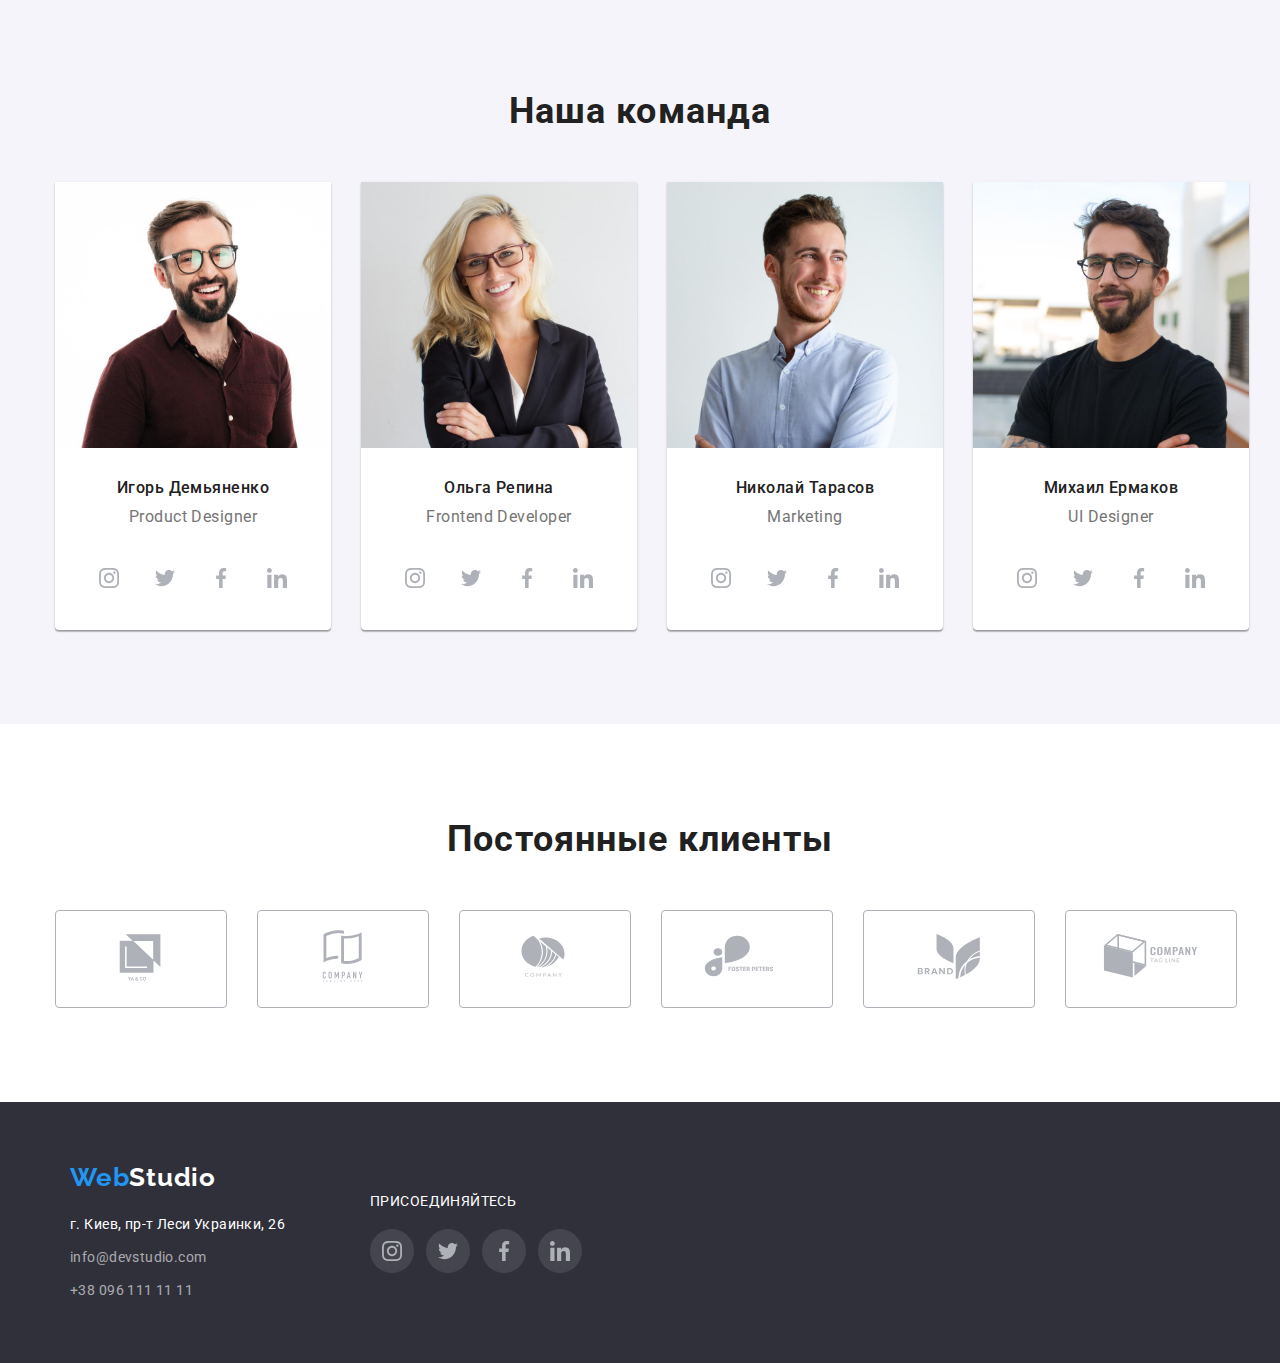
==== commit abb09c3d: "иконки в футер" ====
--- a/index.html
+++ b/index.html
@@ -149,29 +149,154 @@
       <h2 class="command-item">Наша команда</h2>
       <div class="container">
         <ul class="command list">
-          <li class="command-section">
-            <img class="command-section-img" src="./img/img.jpg" alt="Игорь Демьяненко" width="270" />
-            <h3 class="command-title">Игорь Демьяненко</h3>
-            <p class="command-discription">Product Designer</p>
-          </li>
-
-          <li class="command-section">
-            <img class="command-section-img" src="./img/img1.jpg" alt="Ольга Репина" width="270" />
-            <h3 class="command-title">Ольга Репина</h3>
-            <p class="command-discription">Frontend Developer</p>
-          </li>
-
-          <li class="command-section">
-            <img class="command-section-img" src="./img/img2.jpg" alt="Николай Тарасов" width="270" />
-            <h3 class="command-title">Николай Тарасов</h3>
-            <p class="command-discription">Marketing</p>
-          </li>
-
-          <li class="command-section">
-            <img class="command-section-img" src="./img/img3.jpg" alt="Михаил Ермаков" width="270" />
-            <h3 class="command-title">Михаил Ермаков</h3>
-            <p class="command-discription">UI Designer</p>
-          </li>
+            <li class="command-section">
+              <img class="command-section-img" 
+              src="./img/img.jpg" 
+              alt="Игорь Демьяненко"
+              width="270" />
+              <h3 class="command-title">Игорь Демьяненко</h3>
+              <p class="command-discription">Product Designer</p>
+
+              <ul class="command-box">
+                  <li class="command-iconbox">
+                    <a href="" class="command-link">
+                      <svg class="command-icon">
+                        <use href="./img/icons.svg#icon-instagram2"></use>
+                      </svg> 
+                    </a>
+                  </li>
+
+                  <li class="command-iconbox">
+                    <a href="" class="command-link" >
+                    <svg class="command-icon">
+                      <use href="./img/icons.svg#icon-twitter1"></use>
+                    </svg> </a>
+                  </li>
+
+                  <li class="command-iconbox">
+                    <a href="" class="command-link">
+                    <svg class="command-icon">
+                      <use href="./img/icons.svg#icon-facebook1"></use>
+                    </svg> </a>
+                  </li>
+
+                  <li class="command-iconbox">
+                    <a href="" class="command-link">
+                    <svg class="command-icon">
+                      <use href="./img/icons.svg#icon-linkedin1"></use>
+                    </svg> </a>
+                  </li>
+              </ul>
+              
+              <li class="command-section">
+                <img class="command-section-img" src="./img/img1.jpg" alt="Ольга Репина" width="270" />
+                <h3 class="command-title">Ольга Репина</h3>
+                <p class="command-discription">Frontend Developer</p>
+              
+                <ul class="command-box">
+                  <li class="command-iconbox">
+                    <a href="" class="command-link">
+                      <svg class="command-icon">
+                        <use href="./img/icons.svg#icon-instagram2"></use>
+                      </svg>
+                    </a>
+                  </li>
+              
+                  <li class="command-iconbox">
+                    <a href="" class="command-link">
+                      <svg class="command-icon">
+                        <use href="./img/icons.svg#icon-twitter1"></use>
+                      </svg> </a>
+                  </li>
+              
+                  <li class="command-iconbox">
+                    <a href="" class="command-link">
+                      <svg class="command-icon">
+                        <use href="./img/icons.svg#icon-facebook1"></use>
+                      </svg> </a>
+                  </li>
+              
+                  <li class="command-iconbox">
+                    <a href="" class="command-link">
+                      <svg class="command-icon">
+                        <use href="./img/icons.svg#icon-linkedin1"></use>
+                      </svg> </a>
+                  </li>
+                </ul>
+
+              <li class="command-section">
+                <img class="command-section-img" src="./img/img2.jpg" alt="Николай Тарасов" width="270" />
+                <h3 class="command-title">Николай Тарасов</h3>
+                <p class="command-discription">Marketing</p>
+              
+                <ul class="command-box">
+                  <li class="command-iconbox">
+                    <a href="" class="command-link">
+                      <svg class="command-icon">
+                        <use href="./img/icons.svg#icon-instagram2"></use>
+                      </svg>
+                    </a>
+                  </li>
+              
+                  <li class="command-iconbox">
+                    <a href="" class="command-link">
+                      <svg class="command-icon">
+                        <use href="./img/icons.svg#icon-twitter1"></use>
+                      </svg> </a>
+                  </li>
+              
+                  <li class="command-iconbox">
+                    <a href="" class="command-link">
+                      <svg class="command-icon">
+                        <use href="./img/icons.svg#icon-facebook1"></use>
+                      </svg> </a>
+                  </li>
+              
+                  <li class="command-iconbox">
+                    <a href="" class="command-link">
+                      <svg class="command-icon">
+                        <use href="./img/icons.svg#icon-linkedin1"></use>
+                      </svg> </a>
+                  </li>
+                </ul>
+            
+          </li> 
+      <li class="command-section">
+        <img class="command-section-img" src="./img/img3.jpg" alt="Михаил Ермаков" width="270" />
+        <h3 class="command-title">Михаил Ермаков</h3>
+        <p class="command-discription">UI Designer</p>
+      
+        <ul class="command-box">
+          <li class="command-iconbox">
+            <a href="" class="command-link">
+              <svg class="command-icon">
+                <use href="./img/icons.svg#icon-instagram2"></use>
+              </svg>
+            </a>
+          </li>
+      
+          <li class="command-iconbox">
+            <a href="" class="command-link">
+              <svg class="command-icon">
+                <use href="./img/icons.svg#icon-twitter1"></use>
+              </svg> </a>
+          </li>
+      
+          <li class="command-iconbox">
+            <a href="" class="command-link">
+              <svg class="command-icon">
+                <use href="./img/icons.svg#icon-facebook1"></use>
+              </svg> </a>
+          </li>
+      
+          <li class="command-iconbox">
+            <a href="" class="command-link">
+              <svg class="command-icon">
+                <use href="./img/icons.svg#icon-linkedin1"></use>
+              </svg> </a>
+          </li>
+        </ul>
+
         </ul>
       </div>
     </section>
@@ -238,6 +363,7 @@
   <!-- Футер (подвал) -->
 
   <footer class="footer-section">
+    <div class="container"> 
     <div class="footer-list">
       <div class="footer-set">
         <a href="./index.html" class="footer-logo">
@@ -258,6 +384,42 @@
         </ul>
       </div>
     </div>
+
+    <div class="footer-box">
+      <p class="footer-text">Присоединяйтесь</p>
+      <ul class="footer-command-box">
+        <li class="footer-command-iconbox">
+          <a href="" class="footer-command-link">
+            <svg class="footer-command-icon">
+              <use href="./img/icons.svg#icon-instagram2"></use>
+            </svg>
+          </a>
+        </li>
+      
+        <li class="footer-command-iconbox">
+          <a href="" class="footer-command-link">
+            <svg class="footer-command-icon">
+              <use href="./img/icons.svg#icon-twitter1"></use>
+            </svg> </a>
+        </li>
+      
+        <li class="footer-command-iconbox">
+          <a href="" class="footer-command-link">
+            <svg class="footer-command-icon">
+              <use href="./img/icons.svg#icon-facebook1"></use>
+            </svg> </a>
+        </li>
+      
+        <li class="footer-command-iconbox">
+          <a href="" class="footer-command-link">
+            <svg class="footer-command-icon">
+              <use href="./img/icons.svg#icon-linkedin1"></use>
+            </svg> </a>
+        </li>
+      </ul>
+
+    </div>
+    </div>
   </footer>
 </body>
 
--- a/css/styles.css
+++ b/css/styles.css
@@ -305,10 +305,11 @@
   letter-spacing: 0.03em;
 }
 
+
 /* ---------------Чем мы занимаемся----------- */
 .section {
   /* outline: 2px solid rgb(173, 14, 125); */
-  background-color: var(--primary-bg-color);
+  background-color: var(--second-bg-color);
   padding-bottom: 94px;
 }
 
@@ -345,7 +346,8 @@
 }
 .command {
   display: flex;
-}
+ }
+
 
 .command-item {
   margin: 0 auto;
@@ -362,6 +364,9 @@
 
 .command-section {
   margin: 0 auto;
+  background: #FFFFFF;
+  box-shadow: 0px 1px 3px rgba(0, 0, 0, 0.12), 0px 1px 1px rgba(0, 0, 0, 0.14), 0px 2px 1px rgba(0, 0, 0, 0.2);
+border-radius: 0px 0px 4px 4px;
   /* margin-bottom: 94px; */
   /* filter: drop-shadow(0px 4px 4px rgba(0, 0, 0, 0.25)); */
 }
@@ -374,8 +379,7 @@
 
 .command-title {
   margin-bottom: 10px;
-  /* outline: 2px solid rgb(173, 14, 125); */
-  color: var(--title-text-color);
+   color: var(--title-text-color);
   font-weight: 500;
   font-size: 16px;
   line-height: 1.19;
@@ -391,9 +395,50 @@
   text-align: center;
   letter-spacing: 0.03em;
 }
+.command-box{
+display: flex;
+  margin-left: 32px;
+  margin-right: 32px;
+  margin-top: 16px;
+  margin-bottom: 30px;
+
+}
+.command-iconbox {
+   /* outline: 1px solid rgb(173, 14, 125); */
+   border-radius: 50px; 
+}
+.command-box .command-iconbox + .command-iconbox {
+  margin-left: 12px;
+}
+.command-link{
+  display: flex;
+  padding: 0;
+  margin: 0;
+  /* justify-content: center; */
+  align-items: center;
+  width: 44px;
+  height: 44px;
+
+}
+.command-icon{
+  display: flex;
+  margin: 0 auto;
+  width: 20px;
+  height: 20px;
+fill: #AFB1B8;
+}
+.command-iconbox:hover,
+.command-iconbox:focus {
+  background-color: var(--accent-color);
+}
+.command-iconbox:hover .command-icon,
+.command-iconbox:focus .command-icon {
+fill: #FFFFFF;
+}
+
 /* --------------Постоянные клиенты-------------------- */
 .our-clients {
-  background-color: var(--primary-bg-color);
+  background-color: var(--second-bg-color);
   padding-top: 94px;
   padding-bottom: 94px;
 }
@@ -448,9 +493,6 @@
 }
 
 .footer-list {
-  width: 1200px;
-
-  margin: 0 auto;
   padding-left: 15px;
   padding-right: 15px;
 }
@@ -496,6 +538,7 @@
 .footer-nav .link:focus {
   color: #2196f3;
 }
+
 .footer-link {
   margin-bottom: 9px;
 }
@@ -509,9 +552,60 @@
   font-style: normal;
   margin-bottom: 9px;
 }
-/* .footer-item {
-} */
-
+.footer-box {
+  display: flex;
+  flex-direction: column;
+  margin-left: 70px;
+  width: 206px;
+}
+.footer-text{
+  color: var(--second-accent-color);
+  font-weight: 700px;
+font-size: 14px;
+line-height: 1.15;
+letter-spacing: 0.03em;
+text-transform: uppercase;
+margin-bottom: 20px;
+}
+.footer-command-box{
+display: flex;
+
+ }
+.footer-command-iconbox {
+   /* outline: 1px solid rgb(173, 14, 125); */
+   border-radius: 50px; 
+   background-color: rgba(255, 255, 255, 0.1);
+  
+  
+}
+.footer-command-box .footer-command-iconbox + .footer-command-iconbox {
+  margin-left: 12px;
+}
+.footer-command-link{
+  display: flex;
+  padding: 0;
+  margin: 0;
+  /* justify-content: center; */
+  align-items: center;
+  width: 44px;
+  height: 44px;
+
+}
+.footer-command-icon{
+  display: flex;
+  margin: 0 auto;
+  width: 20px;
+  height: 20px;
+fill: #AFB1B8;
+}
+.footer-command-iconbox:hover,
+.footer-command-iconbox:focus {
+  background-color: var(--accent-color);
+}
+.footer-command-iconbox:hover .footer-command-icon,
+.footer-command-iconbox:focus .footer-command-icon {
+fill: #FFFFFF;
+}
 /* --------------Портфолио--------------- *
 /* ------------- Наши работы ----------*/
 .our-work {
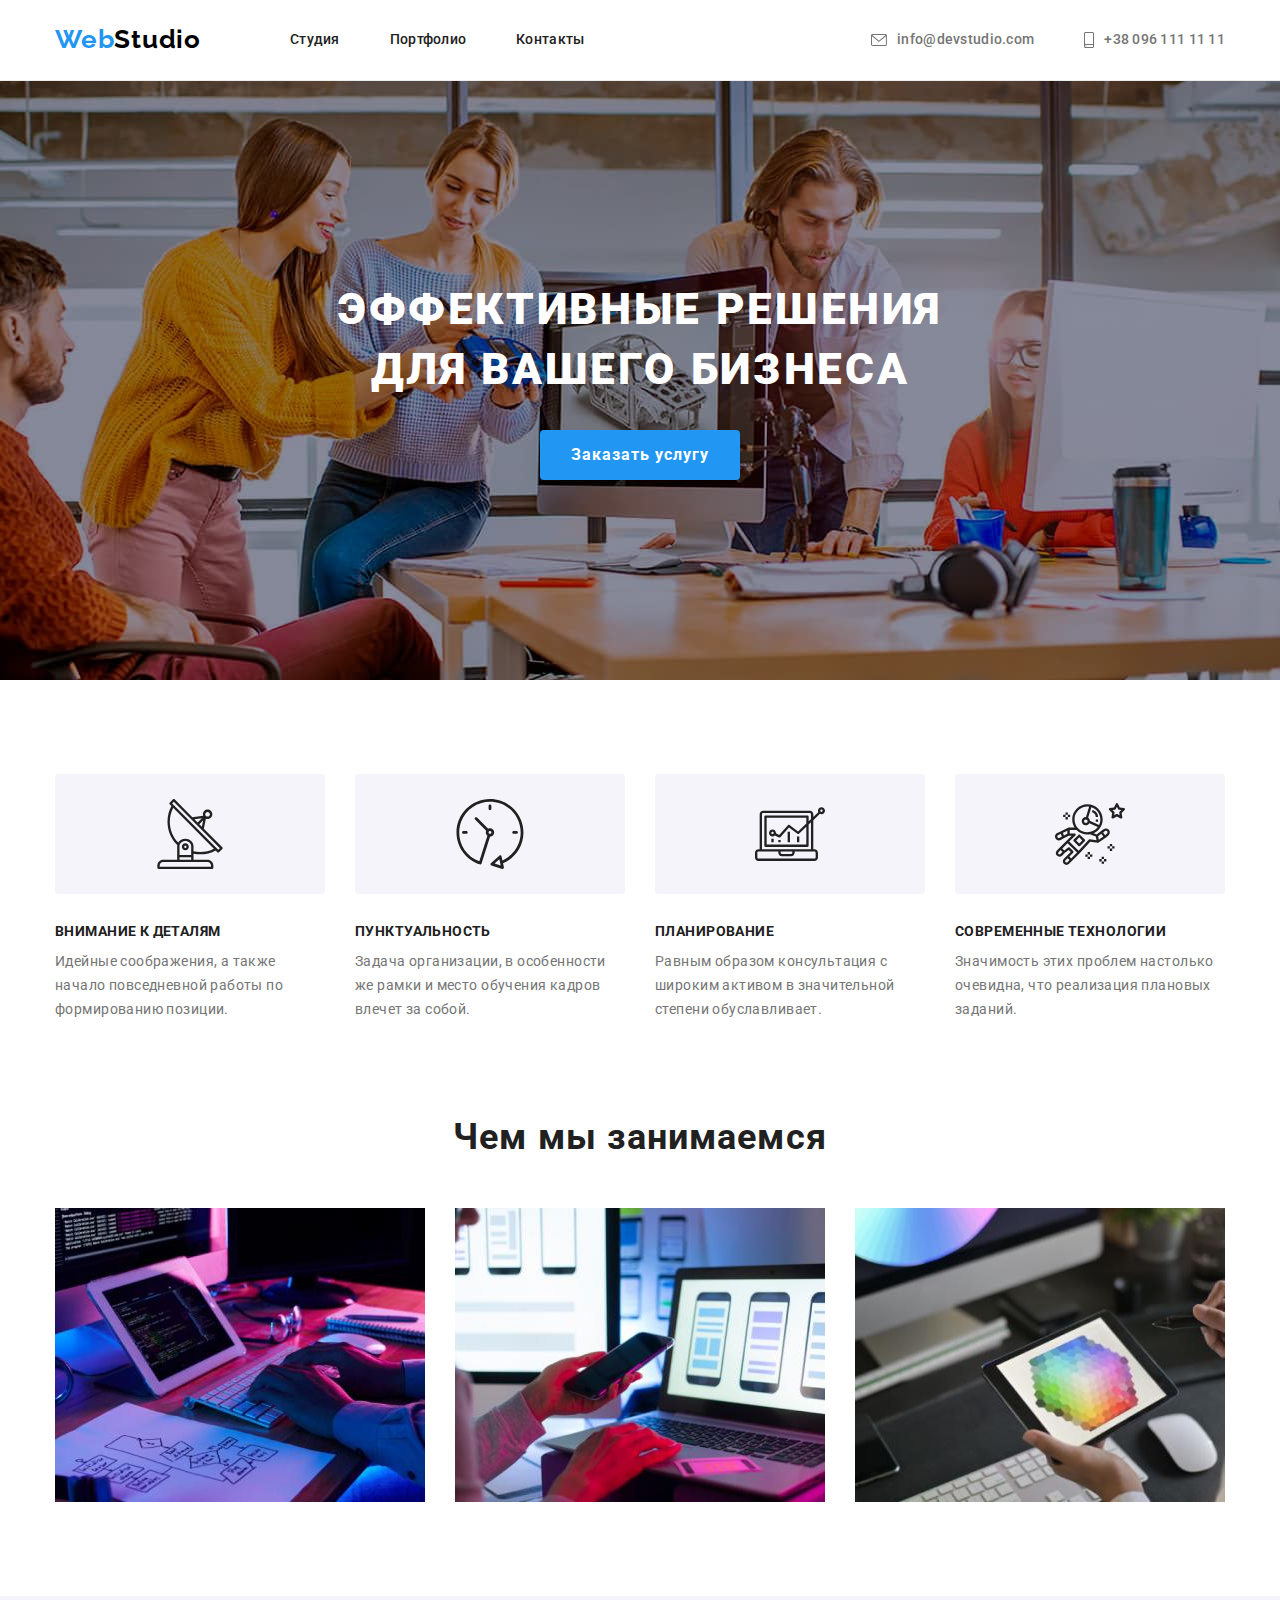
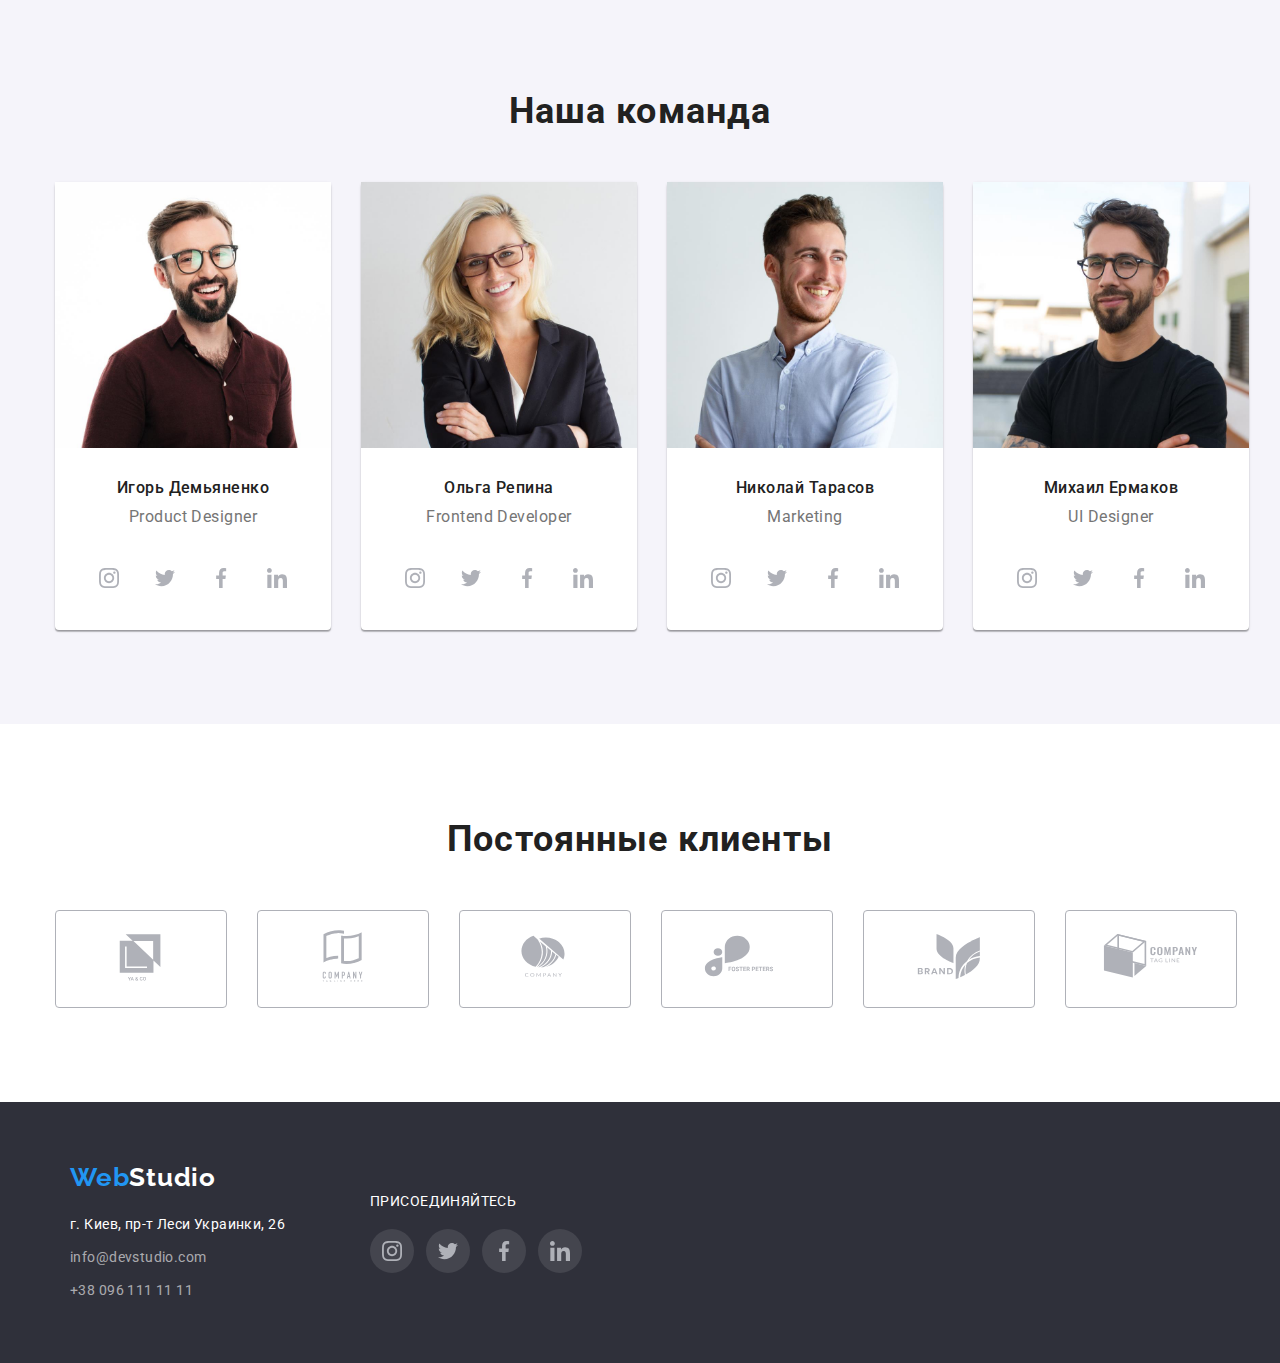
==== commit 63f3ffe6: "тени на кнопку и на картинки при ховере на странице Портфолио" ====
--- a/index.html
+++ b/index.html
@@ -38,19 +38,19 @@
 
       <ul class="auth-nav list">
         <li class="items">
-          <div class="contact-icon" >
+          <div class="contact-icon">
             <svg class="nav-icon" width="16" height="12">
-            <use href="./img/icons.svg#icon-envelope"></use>
-          </svg>
-          <a href="mailto:info@devstudio.com" class="header-address link">info@devstudio.com</a>
-        </div>
+              <use href="./img/icons.svg#icon-envelope"></use>
+            </svg>
+            <a href="mailto:info@devstudio.com" class="header-address link">info@devstudio.com</a>
+          </div>
         </li>
         <li class="items">
           <div class="contact-icon">
             <svg class="nav-icon" width="10" height="16">
               <use href="./img/icons.svg#icon-smartphone"></use>
             </svg>
-          <a href="" class="header-address link">+38 096 111 11 11</a>
+            <a href="" class="header-address link">+38 096 111 11 11</a>
         </li>
       </ul>
     </div>
@@ -69,7 +69,7 @@
         <h2 class="visually-hidden">Наши особенности</h2>
         <ul class="feature list">
           <li class="feature-item">
-            
+
             <div class="feature-section">
               <svg class="feature-icon">
                 <use href="./img/icons.svg#icon-antenna1"></use>
@@ -84,11 +84,11 @@
           </li>
 
           <li class="feature-item">
-              <div class="feature-section">
-                <svg class="feature-icon">
-                  <use href="./img/icons.svg#icon-clock1"></use>
-                </svg>
-              </div>
+            <div class="feature-section">
+              <svg class="feature-icon">
+                <use href="./img/icons.svg#icon-clock1"></use>
+              </svg>
+            </div>
             <h3 class="feature-title">Пунктуальность</h3>
             <p class="feature-text">
               Задача организации, в особенности же рамки и место обучения
@@ -97,11 +97,11 @@
           </li>
 
           <li class="feature-item">
-              <div class="feature-section">
-                <svg class="feature-icon">
-                  <use href="./img/icons.svg#icon-diagram1"></use>
-                </svg>
-              </div>
+            <div class="feature-section">
+              <svg class="feature-icon">
+                <use href="./img/icons.svg#icon-diagram1"></use>
+              </svg>
+            </div>
             <h3 class="feature-title">Планирование</h3>
             <p class="feature-text">
               Равным образом консультация с широким активом в значительной
@@ -110,11 +110,11 @@
           </li>
 
           <li class="feature-item">
-              <div class="feature-section">
-                <svg class="feature-icon">
-                  <use href="./img/icons.svg#icon-astronaut1"></use>
-                </svg>
-              </div>
+            <div class="feature-section">
+              <svg class="feature-icon">
+                <use href="./img/icons.svg#icon-astronaut1"></use>
+              </svg>
+            </div>
 
             <h3 class="feature-title">Современные технологии</h3>
             <p class="feature-text">
@@ -149,153 +149,150 @@
       <h2 class="command-item">Наша команда</h2>
       <div class="container">
         <ul class="command list">
-            <li class="command-section">
-              <img class="command-section-img" 
-              src="./img/img.jpg" 
-              alt="Игорь Демьяненко"
-              width="270" />
-              <h3 class="command-title">Игорь Демьяненко</h3>
-              <p class="command-discription">Product Designer</p>
-
-              <ul class="command-box">
-                  <li class="command-iconbox">
-                    <a href="" class="command-link">
-                      <svg class="command-icon">
-                        <use href="./img/icons.svg#icon-instagram2"></use>
-                      </svg> 
-                    </a>
-                  </li>
-
-                  <li class="command-iconbox">
-                    <a href="" class="command-link" >
-                    <svg class="command-icon">
-                      <use href="./img/icons.svg#icon-twitter1"></use>
-                    </svg> </a>
-                  </li>
-
-                  <li class="command-iconbox">
-                    <a href="" class="command-link">
-                    <svg class="command-icon">
-                      <use href="./img/icons.svg#icon-facebook1"></use>
-                    </svg> </a>
-                  </li>
-
-                  <li class="command-iconbox">
-                    <a href="" class="command-link">
-                    <svg class="command-icon">
-                      <use href="./img/icons.svg#icon-linkedin1"></use>
-                    </svg> </a>
-                  </li>
-              </ul>
-              
-              <li class="command-section">
-                <img class="command-section-img" src="./img/img1.jpg" alt="Ольга Репина" width="270" />
-                <h3 class="command-title">Ольга Репина</h3>
-                <p class="command-discription">Frontend Developer</p>
-              
-                <ul class="command-box">
-                  <li class="command-iconbox">
-                    <a href="" class="command-link">
-                      <svg class="command-icon">
-                        <use href="./img/icons.svg#icon-instagram2"></use>
-                      </svg>
-                    </a>
-                  </li>
-              
-                  <li class="command-iconbox">
-                    <a href="" class="command-link">
-                      <svg class="command-icon">
-                        <use href="./img/icons.svg#icon-twitter1"></use>
-                      </svg> </a>
-                  </li>
-              
-                  <li class="command-iconbox">
-                    <a href="" class="command-link">
-                      <svg class="command-icon">
-                        <use href="./img/icons.svg#icon-facebook1"></use>
-                      </svg> </a>
-                  </li>
-              
-                  <li class="command-iconbox">
-                    <a href="" class="command-link">
-                      <svg class="command-icon">
-                        <use href="./img/icons.svg#icon-linkedin1"></use>
-                      </svg> </a>
-                  </li>
-                </ul>
-
-              <li class="command-section">
-                <img class="command-section-img" src="./img/img2.jpg" alt="Николай Тарасов" width="270" />
-                <h3 class="command-title">Николай Тарасов</h3>
-                <p class="command-discription">Marketing</p>
-              
-                <ul class="command-box">
-                  <li class="command-iconbox">
-                    <a href="" class="command-link">
-                      <svg class="command-icon">
-                        <use href="./img/icons.svg#icon-instagram2"></use>
-                      </svg>
-                    </a>
-                  </li>
-              
-                  <li class="command-iconbox">
-                    <a href="" class="command-link">
-                      <svg class="command-icon">
-                        <use href="./img/icons.svg#icon-twitter1"></use>
-                      </svg> </a>
-                  </li>
-              
-                  <li class="command-iconbox">
-                    <a href="" class="command-link">
-                      <svg class="command-icon">
-                        <use href="./img/icons.svg#icon-facebook1"></use>
-                      </svg> </a>
-                  </li>
-              
-                  <li class="command-iconbox">
-                    <a href="" class="command-link">
-                      <svg class="command-icon">
-                        <use href="./img/icons.svg#icon-linkedin1"></use>
-                      </svg> </a>
-                  </li>
-                </ul>
-            
-          </li> 
-      <li class="command-section">
-        <img class="command-section-img" src="./img/img3.jpg" alt="Михаил Ермаков" width="270" />
-        <h3 class="command-title">Михаил Ермаков</h3>
-        <p class="command-discription">UI Designer</p>
-      
-        <ul class="command-box">
-          <li class="command-iconbox">
-            <a href="" class="command-link">
-              <svg class="command-icon">
-                <use href="./img/icons.svg#icon-instagram2"></use>
-              </svg>
-            </a>
-          </li>
-      
-          <li class="command-iconbox">
-            <a href="" class="command-link">
-              <svg class="command-icon">
-                <use href="./img/icons.svg#icon-twitter1"></use>
-              </svg> </a>
-          </li>
-      
-          <li class="command-iconbox">
-            <a href="" class="command-link">
-              <svg class="command-icon">
-                <use href="./img/icons.svg#icon-facebook1"></use>
-              </svg> </a>
-          </li>
-      
-          <li class="command-iconbox">
-            <a href="" class="command-link">
-              <svg class="command-icon">
-                <use href="./img/icons.svg#icon-linkedin1"></use>
-              </svg> </a>
-          </li>
-        </ul>
+          <li class="command-section">
+            <img class="command-section-img" src="./img/img.jpg" alt="Игорь Демьяненко" width="270" />
+            <h3 class="command-title">Игорь Демьяненко</h3>
+            <p class="command-discription">Product Designer</p>
+
+            <ul class="command-box">
+              <li class="command-iconbox">
+                <a href="" class="command-link">
+                  <svg class="command-icon">
+                    <use href="./img/icons.svg#icon-instagram2"></use>
+                  </svg>
+                </a>
+              </li>
+
+              <li class="command-iconbox">
+                <a href="" class="command-link">
+                  <svg class="command-icon">
+                    <use href="./img/icons.svg#icon-twitter1"></use>
+                  </svg> </a>
+              </li>
+
+              <li class="command-iconbox">
+                <a href="" class="command-link">
+                  <svg class="command-icon">
+                    <use href="./img/icons.svg#icon-facebook1"></use>
+                  </svg> </a>
+              </li>
+
+              <li class="command-iconbox">
+                <a href="" class="command-link">
+                  <svg class="command-icon">
+                    <use href="./img/icons.svg#icon-linkedin1"></use>
+                  </svg> </a>
+              </li>
+            </ul>
+
+          <li class="command-section">
+            <img class="command-section-img" src="./img/img1.jpg" alt="Ольга Репина" width="270" />
+            <h3 class="command-title">Ольга Репина</h3>
+            <p class="command-discription">Frontend Developer</p>
+
+            <ul class="command-box">
+              <li class="command-iconbox">
+                <a href="" class="command-link">
+                  <svg class="command-icon">
+                    <use href="./img/icons.svg#icon-instagram2"></use>
+                  </svg>
+                </a>
+              </li>
+
+              <li class="command-iconbox">
+                <a href="" class="command-link">
+                  <svg class="command-icon">
+                    <use href="./img/icons.svg#icon-twitter1"></use>
+                  </svg> </a>
+              </li>
+
+              <li class="command-iconbox">
+                <a href="" class="command-link">
+                  <svg class="command-icon">
+                    <use href="./img/icons.svg#icon-facebook1"></use>
+                  </svg> </a>
+              </li>
+
+              <li class="command-iconbox">
+                <a href="" class="command-link">
+                  <svg class="command-icon">
+                    <use href="./img/icons.svg#icon-linkedin1"></use>
+                  </svg> </a>
+              </li>
+            </ul>
+
+          <li class="command-section">
+            <img class="command-section-img" src="./img/img2.jpg" alt="Николай Тарасов" width="270" />
+            <h3 class="command-title">Николай Тарасов</h3>
+            <p class="command-discription">Marketing</p>
+
+            <ul class="command-box">
+              <li class="command-iconbox">
+                <a href="" class="command-link">
+                  <svg class="command-icon">
+                    <use href="./img/icons.svg#icon-instagram2"></use>
+                  </svg>
+                </a>
+              </li>
+
+              <li class="command-iconbox">
+                <a href="" class="command-link">
+                  <svg class="command-icon">
+                    <use href="./img/icons.svg#icon-twitter1"></use>
+                  </svg> </a>
+              </li>
+
+              <li class="command-iconbox">
+                <a href="" class="command-link">
+                  <svg class="command-icon">
+                    <use href="./img/icons.svg#icon-facebook1"></use>
+                  </svg> </a>
+              </li>
+
+              <li class="command-iconbox">
+                <a href="" class="command-link">
+                  <svg class="command-icon">
+                    <use href="./img/icons.svg#icon-linkedin1"></use>
+                  </svg> </a>
+              </li>
+            </ul>
+
+          </li>
+          <li class="command-section">
+            <img class="command-section-img" src="./img/img3.jpg" alt="Михаил Ермаков" width="270" />
+            <h3 class="command-title">Михаил Ермаков</h3>
+            <p class="command-discription">UI Designer</p>
+
+            <ul class="command-box">
+              <li class="command-iconbox">
+                <a href="" class="command-link">
+                  <svg class="command-icon">
+                    <use href="./img/icons.svg#icon-instagram2"></use>
+                  </svg>
+                </a>
+              </li>
+
+              <li class="command-iconbox">
+                <a href="" class="command-link">
+                  <svg class="command-icon">
+                    <use href="./img/icons.svg#icon-twitter1"></use>
+                  </svg> </a>
+              </li>
+
+              <li class="command-iconbox">
+                <a href="" class="command-link">
+                  <svg class="command-icon">
+                    <use href="./img/icons.svg#icon-facebook1"></use>
+                  </svg> </a>
+              </li>
+
+              <li class="command-iconbox">
+                <a href="" class="command-link">
+                  <svg class="command-icon">
+                    <use href="./img/icons.svg#icon-linkedin1"></use>
+                  </svg> </a>
+              </li>
+            </ul>
 
         </ul>
       </div>
@@ -363,62 +360,62 @@
   <!-- Футер (подвал) -->
 
   <footer class="footer-section">
-    <div class="container"> 
-    <div class="footer-list">
-      <div class="footer-set">
-        <a href="./index.html" class="footer-logo">
-          <span class="logo">Web</span>Studio
-        </a>
-      </div>
-      <div class="footer-item">
-        <address class="about-address">
-          г. Киев, пр-т Леси Украинки, 26
-        </address>
-        <ul class="footer-nav list">
-          <li class="footer-link">
-            <a href="mailto:info@devstudio.com" class="footer-address mail link">info@devstudio.com</a>
-          </li>
-          <li>
-            <a href="" class="footer-address link">+38 096 111 11 11</a>
-          </li>
-        </ul>
-      </div>
-    </div>
-
-    <div class="footer-box">
-      <p class="footer-text">Присоединяйтесь</p>
-      <ul class="footer-command-box">
-        <li class="footer-command-iconbox">
-          <a href="" class="footer-command-link">
-            <svg class="footer-command-icon">
-              <use href="./img/icons.svg#icon-instagram2"></use>
-            </svg>
+    <div class="container">
+      <div class="footer-list">
+        <div class="footer-set">
+          <a href="./index.html" class="footer-logo">
+            <span class="logo">Web</span>Studio
           </a>
-        </li>
-      
-        <li class="footer-command-iconbox">
-          <a href="" class="footer-command-link">
-            <svg class="footer-command-icon">
-              <use href="./img/icons.svg#icon-twitter1"></use>
-            </svg> </a>
-        </li>
-      
-        <li class="footer-command-iconbox">
-          <a href="" class="footer-command-link">
-            <svg class="footer-command-icon">
-              <use href="./img/icons.svg#icon-facebook1"></use>
-            </svg> </a>
-        </li>
-      
-        <li class="footer-command-iconbox">
-          <a href="" class="footer-command-link">
-            <svg class="footer-command-icon">
-              <use href="./img/icons.svg#icon-linkedin1"></use>
-            </svg> </a>
-        </li>
-      </ul>
-
-    </div>
+        </div>
+        <div class="footer-item">
+          <address class="about-address">
+            г. Киев, пр-т Леси Украинки, 26
+          </address>
+          <ul class="footer-nav list">
+            <li class="footer-link">
+              <a href="mailto:info@devstudio.com" class="footer-address mail link">info@devstudio.com</a>
+            </li>
+            <li>
+              <a href="" class="footer-address link">+38 096 111 11 11</a>
+            </li>
+          </ul>
+        </div>
+      </div>
+
+      <div class="footer-box">
+        <p class="footer-text">Присоединяйтесь</p>
+        <ul class="footer-command-box">
+          <li class="footer-command-iconbox">
+            <a href="" class="footer-command-link">
+              <svg class="footer-command-icon">
+                <use href="./img/icons.svg#icon-instagram2"></use>
+              </svg>
+            </a>
+          </li>
+
+          <li class="footer-command-iconbox">
+            <a href="" class="footer-command-link">
+              <svg class="footer-command-icon">
+                <use href="./img/icons.svg#icon-twitter1"></use>
+              </svg> </a>
+          </li>
+
+          <li class="footer-command-iconbox">
+            <a href="" class="footer-command-link">
+              <svg class="footer-command-icon">
+                <use href="./img/icons.svg#icon-facebook1"></use>
+              </svg> </a>
+          </li>
+
+          <li class="footer-command-iconbox">
+            <a href="" class="footer-command-link">
+              <svg class="footer-command-icon">
+                <use href="./img/icons.svg#icon-linkedin1"></use>
+              </svg> </a>
+          </li>
+        </ul>
+
+      </div>
     </div>
   </footer>
 </body>
--- a/css/styles.css
+++ b/css/styles.css
@@ -132,7 +132,10 @@
 .auth-nav .link:focus {
   color: #2196f3;
 }
-
+.contact-icon .nav-icon:hover,
+.contact-icon .nav-icon:focus {
+  fill: var(--accent-color);
+}
 .auth-nav {
   display: flex;
   /* outline: 2px solid rgb(173, 14, 125); */
@@ -366,7 +369,7 @@
   margin: 0 auto;
   background: #FFFFFF;
   box-shadow: 0px 1px 3px rgba(0, 0, 0, 0.12), 0px 1px 1px rgba(0, 0, 0, 0.14), 0px 2px 1px rgba(0, 0, 0, 0.2);
-border-radius: 0px 0px 4px 4px;
+border-radius: 4px;
   /* margin-bottom: 94px; */
   /* filter: drop-shadow(0px 4px 4px rgba(0, 0, 0, 0.25)); */
 }
@@ -633,6 +636,8 @@
 .button-item .button-secondary:focus {
   color: var(--second-accent-color);
   background-color: var(--accent-color);
+  box-shadow: 0px 1px 3px rgba(0, 0, 0, 0.12), 0px 1px 1px rgba(0, 0, 0, 0.14), 0px 2px 1px rgba(0, 0, 0, 0.2);
+
 }
 
 .button-secondary {
@@ -662,7 +667,7 @@
   margin: 0 auto;
   margin-left: -30px;
   margin-top: -30px;
-
+  background-color: #ffffff;
   align-items: center;
   /* outline: 2px solid rgb(3, 248, 15); */
   /* margin-left: -30px; */
@@ -673,6 +678,7 @@
   margin-left: 30px;
   margin-top: 30px;
   outline: 1px solid #eeeeee;
+  border-radius: 4px;
 }
 
 .project-title {
@@ -685,7 +691,7 @@
   letter-spacing: 0.06em;
 }
 .project-item {
-  color: var(--primary-text-color);
+   color: var(--primary-text-color);
   font-weight: normal;
   font-size: 16px;
   line-height: 1.87;
@@ -698,3 +704,9 @@
   padding-left: 24px;
   padding-right: 24px;
 }
+
+.project-section:hover,
+.project-section:hover{
+  box-shadow: 0px 4px 4px rgba(0, 0, 0, 0.15);
+  outline: 1px solid rgba(0, 0, 0, 0.15);
+}